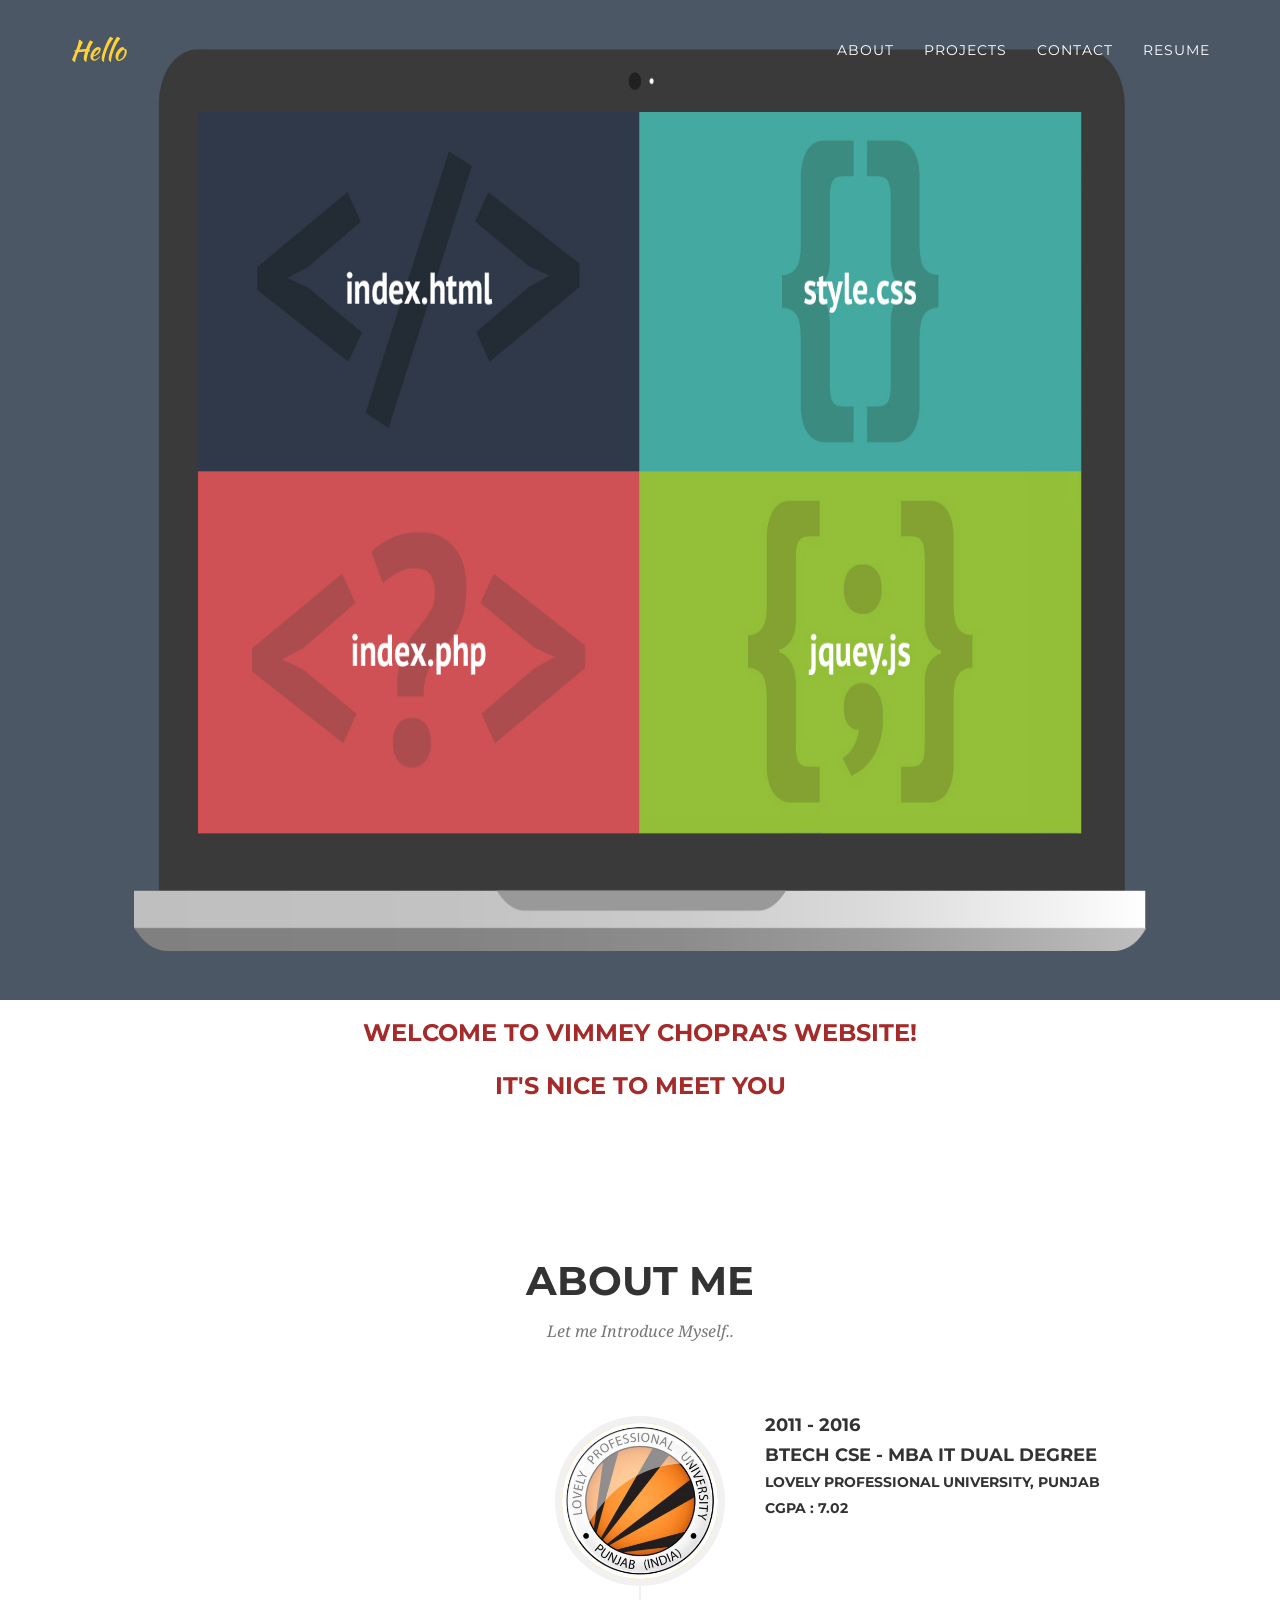
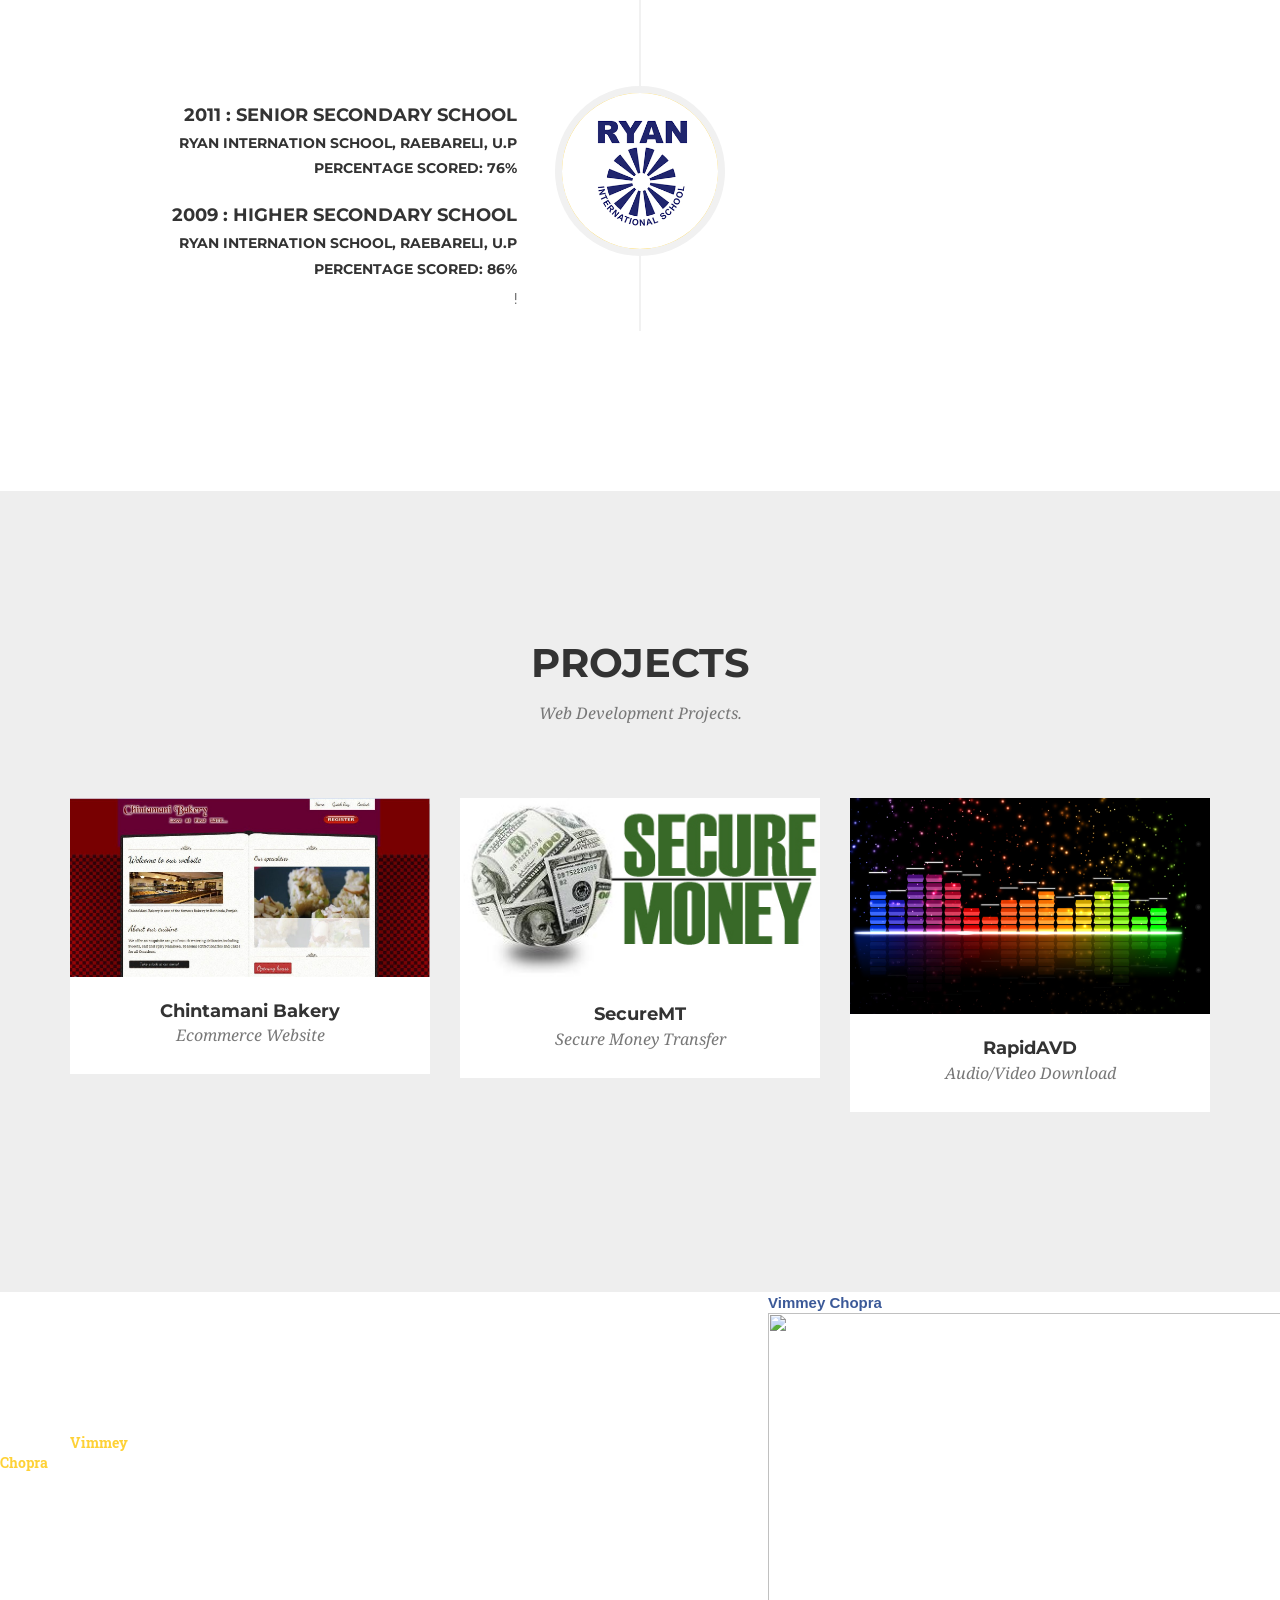
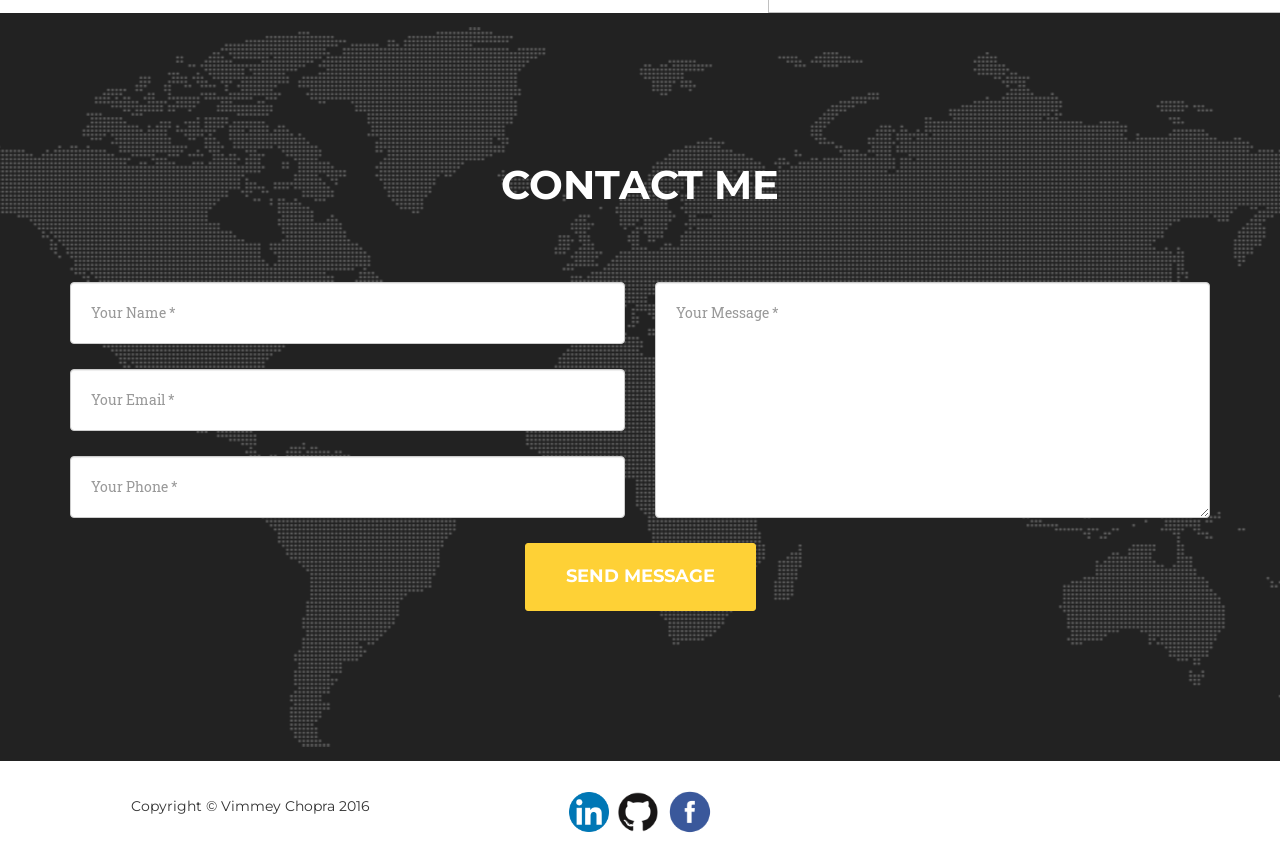
==== index.html @ 4edf04c8 "Minor changes" ====
<!DOCTYPE html>
    <html lang="en">

    <head>

        <meta charset="utf-8">
        <meta http-equiv="X-UA-Compatible" content="IE=edge">
        <meta name="viewport" content="width=device-width, initial-scale=1">
        <meta name="description" content="">
        <meta name="author" content="">

        <title>Vimmey Chopra</title>

        <link href="vendor/main/css/main.min.css" rel="stylesheet">

        <!-- Custom Fonts -->
        <link href="vendor/font-awesome/css/font-awesome.min.css" rel="stylesheet" type="text/css">
        <link href="https://fonts.googleapis.com/css?family=Montserrat:400,700" rel="stylesheet" type="text/css">
        <link href='https://fonts.googleapis.com/css?family=Kaushan+Script' rel='stylesheet' type='text/css'>
        <link href='https://fonts.googleapis.com/css?family=Droid+Serif:400,700,400italic,700italic' rel='stylesheet' type='text/css'>
        <link href='https://fonts.googleapis.com/css?family=Roboto+Slab:400,100,300,700' rel='stylesheet' type='text/css'>

        <!-- Theme CSS -->
        <link href="css/agency.min.css" rel="stylesheet">


<TITLE>VIMMEY CHOPRA</TITLE>
<META NAME="author" CONTENT="VIMMEY CHOPRA">
    <META NAME="subject" CONTENT="WEBSITE">
        <META NAME="Description" CONTENT="This is personal website of Engineer Vimmey Chopra">
            <META NAME="Keywords" CONTENT="VIMMEY CHOPRA,VMY CHOPRA,VMY,CHOPRA,VIMMEY,VCHOPRA,VMY C,VC">
                <META NAME="Copyright" CONTENT="VIMMEY CHOPRA">
                    <META NAME="Designer" CONTENT="VIMMEY CHOPRA">
                        <META NAME="Publisher" CONTENT="VIMMEY CHOPRA">
                            <META NAME="distribution" CONTENT="Global">
                                <META NAME="Robots" CONTENT="NOINDEX,NOFOLLOW">
                                    <META NAME="zipcode" CONTENT="56008">
                                        <META NAME="city" CONTENT="BANAGALORE">
                                            <META NAME="country" CONTENT="INDIA">


                                                <meta property="og:title" content="Vimmey Chopra" />
                                                <meta property="og:type" content="website" />
                                                <meta property="og:image" content="header-bg.jpg" />
                                                <meta property="og:url" content="https://vimmey.com/" />
                                                <meta property="og:description" content="Designed by vimmey" />


                                                <script type="text/javascript" src="https://platform.linkedin.com/badges/js/profile.js" async defer></script>


                                                <link rel="shortcut icon" href="/favicon.ico" type="image/x-icon">
                                                <link rel="icon" href="img/favi2.ico" type="image/x-icon">
                                            </head>

                                            <body id="page-top" class="index">

                                                <!-- Navigation -->
                                                <nav id="mainNav" class="navbar navbar-default navbar-custom navbar-fixed-top">
                                                    <div class="container">
                                                        
                                                        <div class="navbar-header page-scroll">
                                                            <button type="button" class="navbar-toggle" data-toggle="collapse" data-target="#bs-example-navbar-collapse-1">
                                                                <span class="sr-only">Toggle navigation</span> Menu <i class="fa fa-bars"></i>
                                                            </button>
                                                            <a class="navbar-brand page-scroll" href="#page-top">Hello</a>
                                                        </div>

                                                        
                                                        <div class="collapse navbar-collapse" id="bs-example-navbar-collapse-1">
                                                            <ul class="nav navbar-nav navbar-right">
                                                                <li class="hidden">
                                                                    <a href="#page-top"></a>
                                                                </li>


                                                                <li>
                                                                    <a class="page-scroll" href="#about">About</a>
                                                                </li>
                                                                <li>
                                                                    <a class="page-scroll" href="#portfolio">Projects</a>
                                                                </li>
                                                                <li>
                                                                    <a class="page-scroll" href="#contact">Contact</a>
                                                                </li>
                                                                <li>
                                                                    <a class="page-scroll" href="http://cv.vimmey.com/" target="_blank">Resume</a>
                                                                </li>
                                                            </ul>
                                                        </div>
                                                        <!-- /.navbar-collapse -->
                                                    </div>
                                                    <!-- /.container-fluid -->
                                                </nav>

                                                <img src="img/home1.jpg" height="1000px" width="100%">
                                                <center> <h3 style="color:brown" >Welcome To Vimmey Chopra's Website! <br> <br> It's Nice To Meet You</h3></center>

                                                <!-- About Section -->
                                                <section id="about">
                                                <div class="container">
                                                    <div class="row">
                                                        <div class="col-lg-12 text-center">              
                                                            <h2 class="section-heading">About Me</h2>
                                                            <h3 class="section-subheading text-muted">Let me Introduce Myself..</h3>
                                                        </div>
                                                    </div>
                                                    <div class="row">
                                                        <ul class="timeline">
                                                            <li class="timeline-inverted">


                                                                <div class="timeline-image">
                                                                    <img class="img-circle img-responsive" src="img/about/lpu.jpg" alt="">

                                                                </div>
                                                                <div class="timeline-panel">
                                                                    <div class="timeline-heading">
                                                                        <h4>2011 - 2016 </h4>
                                                                        <h4>Btech CSE - MBA IT Dual Degree</h4>

                                                                        <h5 class="subheading">Lovely Professional University, Punjab </h4>
                                                                            <h5 class="subheading">CGPA : 7.02 </h4>
                                                                            </div>
                                                                            <div class="timeline-body">
                                                                                <p class="text-muted"></p>
                                                                            </div>
                                                                        </div>
                                                                    </li>
                                                                    <li>
                                                                        <div class="col-lg-12">
                                                                            <div class="timeline-image">
                                                                                <img class="img-circle img-responsive" src="img/about/ryan.png" alt="">


                                                                            </div>
                                                                            <div class="timeline-panel">
                                                                                <div class="timeline-heading">
                                                                                    
                                                                                            <div class="timeline-heading"><br>
                                                                                                <h4>2011 : Senior Secondary School</h4>
                                                                                                <h5 class="subheading">Ryan Internation School, Raebareli, U.P</h4>
                                                                                                    <h5 class="subheading">Percentage Scored: 76%</h4>
                                                                                                    </div><br>
                                                                                                    <h4>2009 : Higher Secondary School </h4>
                                                                                    <h5 class="subheading">Ryan Internation School, Raebareli, U.P</h4>
                                                                                        <h5 class="subheading">Percentage Scored: 86%</h4>
                                                                                                    <p class="text-muted"></p>
                                                                                                </div>

                                                                                                <div class="timeline-body">
                                                                                                    <p class="text-muted">!</p>
                                                                                                </div>
                                                                                            </div>
                                                                                        </li>


                                                                                    </ul>
                                                                                </div>
                                                                            </div>
                                                                        </div>
                                                                    </section>


                                                                    <section id="portfolio" class="bg-light-gray">
                                                                        <div class="container">
                                                                            <div class="row">
                                                                                <div class="col-lg-12 text-center">
                                                                                    <h2 class="section-heading">Projects</h2>
                                                                                    <h3 class="section-subheading text-muted">Web Development Projects.</h3>
                                                                                </div>
                                                                            </div>
                                                                            <div class="row">

                                                                                <div class="col-md-4 col-sm-6 portfolio-item">
                                                                                    <a href="#portfolioModal2" class="portfolio-link" data-toggle="modal">
                                                                                        <div class="portfolio-hover">
                                                                                            <div class="portfolio-hover-content">
                                                                                                <i class="fa fa-plus fa-3x"></i>
                                                                                            </div>
                                                                                        </div>
                                                                                        <img src="img/projects/ch1.jpeg" width ="500" height = "300" class="img-responsive" alt="">
                                                                                    </a>
                                                                                    <div class="portfolio-caption">
                                                                                        <h4>Chintamani Bakery</h4>
                                                                                        <p class="text-muted">Ecommerce Website </p>
                                                                                    </div>
                                                                                </div>


                                                                                <div class="col-md-4 col-sm-6 portfolio-item">
                                                                                    <a href="#portfolioModal5" class="portfolio-link" data-toggle="modal">
                                                                                        <div class="portfolio-hover">
                                                                                            <div class="portfolio-hover-content">
                                                                                                <i class="fa fa-plus fa-3x"></i>
                                                                                            </div>
                                                                                        </div>
                                                                                        <img src="img/projects/secure4.jpg"  width ="500" height = "50" class="img-responsive" alt="">
                                                                                    </a>
                                                                                    <div class="portfolio-caption">
                                                                                        <h4>SecureMT</h4>
                                                                                        <p class="text-muted">Secure Money Transfer</p>
                                                                                    </div>
                                                                                </div>
                                                                                <div class="col-md-4 col-sm-6 portfolio-item">
                                                                                    <a href="#portfolioModal6" class="portfolio-link" data-toggle="modal">
                                                                                        <div class="portfolio-hover">
                                                                                            <div class="portfolio-hover-content">
                                                                                                <i class="fa fa-plus fa-3x"></i>
                                                                                            </div>
                                                                                        </div>
                                                                                        <img src="img/projects/music8.png"  width ="500" height = "50" class="img-responsive" alt="">
                                                                                    </a>
                                                                                    <div class="portfolio-caption">
                                                                                        <h4>RapidAVD</h4>
                                                                                        <p class="text-muted">Audio/Video Download</p>
                                                                                    </div>
                                                                                </div>
                                                                            </div>
                                                                        </div>
                                                                    </section>


                                                                    <table>

                                                                        <tr>
                                                                            <th style="text-indent: 5em;"><div class="LI-profile-badge"  data-version="v1" data-size="medium" data-locale="en_US" data-type="vertical" data-theme="light" data-vanity="vimmeychopra" ><a class="LI-simple-link" href='https://in.linkedin.com/in/vimmeychopra?trk=profile-badge'  >Vimmey Chopra</a></div></th>

                                                                            <th style="text-indent: 5em; "><iframe src="http://githubbadge.appspot.com/vimmey" style="border: 0;height: 142px;width: 500px;overflow: hidden;" frameBorder="0"></iframe></th>

                                                                            <th style="text-indent: 5em;"><a href="https://www.facebook.com/vimmey.chopra" title="Vimmey Chopra" style="font-family: &quot;lucida grande&quot;,tahoma,verdana,arial,sans-serif; font-size: 15px; font-variant: normal; font-style: normal; font-weight: bold; color: #3B5998; text-decoration: none;width: 400px;height: 500px;" target="_TOP">Vimmey Chopra</a><br /><a href="https://www.facebook.com/vimmey.chopra" title="Vimmey Chopra" target="_TOP"><img class="img" src="https://badge.facebook.com/badge/1167532179.3373.784617706.png" style="border: 0px;width: 700px;height: 300px;" alt="" /></a><br /><a href="https://www.facebook.com/badges/" title="Make your own badge!" style="font-family: &quot;lucida grande&quot;,tahoma,verdana,arial,sans-serif; font-size: 15px; font-variant: normal; font-style: normal; font-weight: normal; color: #3B5998; text-decoration: none;" target="_TOP"></a></th>
                                                                        </tr>
                                                                    </table>



                                                                    <!-- Contact Section -->
                                                                    <section id="contact">
                                                                        <div class="container">
                                                                            <div class="row">
                                                                                <div class="col-lg-12 text-center">
                                                                                    <h2 class="section-heading">Contact Me</h2>
                                                                                    <h3 class="section-subheading text-muted"></h3>
                                                                                </div>
                                                                            </div>
                                                                            <div class="row">
                                                                                <div class="col-lg-12">
                                                                                    <form name="sentMessage" id="contactForm" novalidate>
                                                                                        <div class="row">
                                                                                            <div class="col-md-6">
                                                                                                <div class="form-group">
                                                                                                    <input type="text" class="form-control" placeholder="Your Name *" id="name" required data-validation-required-message="Please enter your name.">
                                                                                                    <p class="help-block text-danger"></p>
                                                                                                </div>
                                                                                                <div class="form-group">
                                                                                                    <input type="email" class="form-control" placeholder="Your Email *" id="email" required data-validation-required-message="Please enter your email address.">
                                                                                                    <p class="help-block text-danger"></p>
                                                                                                </div>
                                                                                                <div class="form-group">
                                                                                                    <input type="tel" class="form-control" placeholder="Your Phone *" id="phone" required data-validation-required-message="Please enter your phone number.">
                                                                                                    <p class="help-block text-danger"></p>
                                                                                                </div>
                                                                                            </div>
                                                                                            <div class="col-md-6">
                                                                                                <div class="form-group">
                                                                                                    <textarea class="form-control" placeholder="Your Message *" id="message" required data-validation-required-message="Please enter a message."></textarea>
                                                                                                    <p class="help-block text-danger"></p>
                                                                                                </div>
                                                                                            </div>
                                                                                            <div class="clearfix"></div>
                                                                                            <div class="col-lg-12 text-center">
                                                                                                <div id="success"></div>
                                                                                                <button type="submit" class="btn btn-xl">Send Message</button>
                                                                                            </div>
                                                                                        </div>
                                                                                    </form>
                                                                                </div>
                                                                            </div>
                                                                        </div>
                                                                    </section>

                                                                    <footer>
                                                                        <div class="container">
                                                                            <div class="row">
                                                                                <div class="col-md-4">
                                                                                    <span class="copyright">Copyright &copy; Vimmey Chopra 2016</span>
                                                                                </div>
                                                                                <div class="col-md-4">


                                                                                   <a href="https://in.linkedin.com/in/vimmeychopra" target="_blank"><img src="img/projects/link.png" height="40px"></a>
                                                                                   <a href="https://github.com/Vimmey" target="_blank"><img src="img/projects/github.png" height="52px"></a>
                                                                                   <a href="https://www.facebook.com/vimmey.chopra/" target="_blank"><img src="img/projects/facebook.png" height="45px"></a>

                                                                               </div>

                                                                           </div>
                                                                       </div>
                                                                   </footer>

                                                                   
                                                                   <div class="portfolio-modal modal fade" id="portfolioModal2" tabindex="-1" role="dialog" aria-hidden="true">
                                                                    <div class="modal-dialog">
                                                                        <div class="modal-content">
                                                                            <div class="close-modal" data-dismiss="modal">
                                                                                <div class="lr">
                                                                                    <div class="rl">
                                                                                    </div>
                                                                                </div>
                                                                            </div>
                                                                            <div class="container">
                                                                                <div class="row">
                                                                                    <div class="col-lg-8 col-lg-offset-2">
                                                                                        <div class="modal-body">
                                                                                            <h2>Chintamani Bakery</h2>
                                                                                            <p class="item-intro text-muted"></p>
                                                                                            <a href="http://www.vimmey.com/chintamani/" target="_blank"><img class="img-responsive img-centered" src="img/projects/ch2.jpg" alt="Chintamani Bakery">

                                                                                                <p><a href="http://www.vimmey.com/chintamani/" target="_blank">Chintamani Bakery</a> is a ecommerce website for Chintamani bakery situated in <b>Bathinda, Punjab.</b><br>
                                                                                                    Here, customer can browse, have the details of bakery item and order it from the menu list depending on different categories or occasions </p>

                                                                                                    <button type="button" class="btn btn-primary" data-dismiss="modal"><i class="fa fa-times"></i> Close Project</button>
                                                                                                </div>
                                                                                            </div>
                                                                                        </div>
                                                                                    </div>
                                                                                </div>
                                                                            </div>
                                                                        </div>


                                                                        <div class="portfolio-modal modal fade" id="portfolioModal5" tabindex="-1" role="dialog" aria-hidden="true">
                                                                            <div class="modal-dialog">
                                                                                <div class="modal-content">
                                                                                    <div class="close-modal" data-dismiss="modal">
                                                                                        <div class="lr">
                                                                                            <div class="rl">
                                                                                            </div>
                                                                                        </div>
                                                                                    </div>
                                                                                    <div class="container">
                                                                                        <div class="row">
                                                                                            <div class="col-lg-8 col-lg-offset-2">
                                                                                                <div class="modal-body">
                                                                                                    <!-- Project Details Go Here -->
                                                                                                    <h2>SecureMT</h2>
                                                                                                    <p class="item-intro text-muted">For Secure Money Transfer.</p>
                                                                                                    <a href="http://www.vimmey.com/securemt" target="_blank"><img class="img-responsive img-centered" src="img/projects/secure3.png" alt="SecureMT">

                                                                                                        <p><a href="http://www.vimmey.com/securemt" target="_blank">SecureMT</a> is a website for secure money transfer between registered users.<br></p>

                                                                                                        <button type="button" class="btn btn-primary" data-dismiss="modal"><i class="fa fa-times"></i> Close Project</button>
                                                                                                    </div>
                                                                                                </div>
                                                                                            </div>
                                                                                        </div>
                                                                                    </div>
                                                                                </div>
                                                                            </div>

                                                                            <div class="portfolio-modal modal fade" id="portfolioModal6" tabindex="-1" role="dialog" aria-hidden="true">
                                                                                <div class="modal-dialog">
                                                                                    <div class="modal-content">
                                                                                        <div class="close-modal" data-dismiss="modal">
                                                                                            <div class="lr">
                                                                                                <div class="rl">
                                                                                                </div>
                                                                                            </div>
                                                                                        </div>
                                                                                        <div class="container">
                                                                                            <div class="row">
                                                                                                <div class="col-lg-8 col-lg-offset-2">
                                                                                                    <div class="modal-body">

                                                                                                        <!-- Project Details Go Here -->
                                                                                                        <h2>RapidAVD</h2>
                                                                                                        <p class="item-intro text-muted">For downloading Audio/Video Files.</p>
                                                                                                        <a href="http://www.vimmey.com/rapidavd" target="_blank"><img class="img-responsive img-centered" src="img/projects/music.jpg" alt="RapidAVD">

                                                                                                            <p><a href="http://www.vimmey.com/rapidavd" target="_blank">RapidAVD</a> is a website where a registered user can download audio and video files.<br></p>

                                                                                                            <button type="button" class="btn btn-primary" data-dismiss="modal"><i class="fa fa-times"></i> Close Project</button>
                                                                                                        </div>
                                                                                                    </div>
                                                                                                </div>
                                                                                            </div>
                                                                                        </div>
                                                                                    </div>
                                                                                </div>

                                                                                <!-- jQuery -->
                                                                                <script src="vendor/jquery/jquery.min.js"></script>

                                                                                <script src="vendor/main/js/main.min.js"></script>

                                                                                <!-- Plugin JavaScript -->
                                                                                <script src="https://cdnjs.cloudflare.com/ajax/libs/jquery-easing/1.3/jquery.easing.min.js"></script>

                                                                                <!-- Contact Form JavaScript -->
                                                                                <script src="js/jqmainValidation.js"></script>
                                                                                <script src="js/contact_me.js"></script>

                                                                                <!-- Theme JavaScript -->
                                                                                <script src="js/agency.min.js"></script>

                                                                            </body>

                                                                            </html>
---- css/agency.min.css ----
/*!
 * Start Bootstrap - Agency v3.3.7+1 (http://startbootstrap.com/template-overviews/agency)
 * Copyright 2013-2016 Start Bootstrap
 * Licensed under MIT (https://github.com/BlackrockDigital/startbootstrap/blob/gh-pages/LICENSE)
 */

.btn-primary.active,
.btn-primary:active,
.btn-xl.active,
.btn-xl:active,
.open .dropdown-toggle.btn-primary,
.open .dropdown-toggle.btn-xl {
    background-image: none
}

body {
    overflow-x: hidden;
    font-family: "Roboto Slab", "Helvetica Neue", Helvetica, Arial, sans-serif;
    webkit-tap-highlight-color: #fed136
}

.btn-primary,
.btn-xl,
h1,
h2,
h3,
h4,
h5,
h6 {
    font-family: Montserrat, "Helvetica Neue", Helvetica, Arial, sans-serif;
    text-transform: uppercase;
    font-weight: 700
}

.text-muted {
    color: #777
}

.text-primary,
a {
    color: #fed136
}

p {
    font-size: 14px;
    line-height: 1.75
}

p.large {
    font-size: 16px
}

a,
a.active,
a:active,
a:focus,
a:hover {
    outline: 0
}

a.active,
a:active,
a:focus,
a:hover {
    color: #fec503
}

.img-centered {
    margin: 0 auto
}

.bg-light-gray {
    background-color: #eee
}

.bg-darkest-gray {
    background-color: #222
}

.btn-primary {
    color: #fff;
    background-color: #fed136;
    border-color: #fed136
}

.btn-primary.active,
.btn-primary:active,
.btn-primary:focus,
.btn-primary:hover,
.open .dropdown-toggle.btn-primary {
    color: #fff;
    background-color: #fec503;
    border-color: #f6bf01
}

.btn-primary.disabled,
.btn-primary.disabled.active,
.btn-primary.disabled:active,
.btn-primary.disabled:focus,
.btn-primary.disabled:hover,
.btn-primary[disabled],
.btn-primary[disabled].active,
.btn-primary[disabled]:active,
.btn-primary[disabled]:focus,
.btn-primary[disabled]:hover,
fieldset[disabled] .btn-primary,
fieldset[disabled] .btn-primary.active,
fieldset[disabled] .btn-primary:active,
fieldset[disabled] .btn-primary:focus,
fieldset[disabled] .btn-primary:hover {
    background-color: #fed136;
    border-color: #fed136
}

.btn-primary .badge {
    color: #fed136;
    background-color: #fff
}

.btn-xl {
    color: #fff;
    background-color: #fed136;
    border-color: #fed136;
    border-radius: 3px;
    font-size: 18px;
    padding: 20px 40px
}

.btn-xl.active,
.btn-xl:active,
.btn-xl:focus,
.btn-xl:hover,
.open .dropdown-toggle.btn-xl {
    color: #fff;
    background-color: #fec503;
    border-color: #f6bf01
}

.btn-xl.disabled,
.btn-xl.disabled.active,
.btn-xl.disabled:active,
.btn-xl.disabled:focus,
.btn-xl.disabled:hover,
.btn-xl[disabled],
.btn-xl[disabled].active,
.btn-xl[disabled]:active,
.btn-xl[disabled]:focus,
.btn-xl[disabled]:hover,
fieldset[disabled] .btn-xl,
fieldset[disabled] .btn-xl.active,
fieldset[disabled] .btn-xl:active,
fieldset[disabled] .btn-xl:focus,
fieldset[disabled] .btn-xl:hover {
    background-color: #fed136;
    border-color: #fed136
}

.btn-xl .badge {
    color: #fed136;
    background-color: #fff
}

.navbar-custom {
    background-color: #222;
    border-color: transparent
}

.navbar-custom .navbar-brand {
    color: #fed136;
    font-family: "Kaushan Script", "Helvetica Neue", Helvetica, Arial, cursive
}

.navbar-custom .navbar-brand.active,
.navbar-custom .navbar-brand:active,
.navbar-custom .navbar-brand:focus,
.navbar-custom .navbar-brand:hover {
    color: #fec503
}

.navbar-custom .nav li a,
.navbar-custom .navbar-toggle {
    font-family: Montserrat, "Helvetica Neue", Helvetica, Arial, sans-serif;
    color: #fff;
    text-transform: uppercase
}

.navbar-custom .navbar-collapse {
    border-color: rgba(255, 255, 255, .02)
}

.navbar-custom .navbar-toggle {
    background-color: #fed136;
    border-color: #fed136;
    font-size: 12px
}

.navbar-custom .navbar-toggle:focus,
.navbar-custom .navbar-toggle:hover {
    background-color: #fed136
}

.navbar-custom .nav li a {
    font-weight: 400;
    letter-spacing: 1px
}

.navbar-custom .nav li a:focus,
.navbar-custom .nav li a:hover {
    color: #fed136;
    outline: 0
}

.navbar-custom .navbar-nav>.active>a {
    border-radius: 0;
    color: #fff;
    background-color: #fed136
}

.navbar-custom .navbar-nav>.active>a:focus,
.navbar-custom .navbar-nav>.active>a:hover {
    color: #fff;
    background-color: #fec503
}

@media (min-width:768px) {
    .navbar-custom {
        background-color: transparent;
        padding: 25px 0;
        -webkit-transition: padding .3s;
        -moz-transition: padding .3s;
        transition: padding .3s;
        border: none
    }
    .navbar-custom .navbar-brand {
        font-size: 2em;
        -webkit-transition: all .3s;
        -moz-transition: all .3s;
        transition: all .3s
    }
    .navbar-custom .navbar-nav>.active>a {
        border-radius: 3px
    }
    .navbar-custom.affix {
        background-color: #222;
        padding: 10px 0
    }
    .navbar-custom.affix .navbar-brand {
        font-size: 1.5em
    }
}

header {
    background-image: url(../img/home1.jpg);
    background-repeat: no-repeat;
    background-attachment: scroll;
    background-position: center center;
    -webkit-background-size: cover;
    -moz-background-size: cover;
    background-size: cover;
    -o-background-size: cover;
    text-align: center;
    color: #fff
}

header .intro-text {
    padding-top: 100px;
    padding-bottom: 50px
}

header .intro-text .intro-lead-in {
    font-family: "Droid Serif", "Helvetica Neue", Helvetica, Arial, sans-serif;
    font-style: italic;
    font-size: 22px;
    line-height: 22px;
    margin-bottom: 25px
}

header .intro-text .intro-heading {
    font-family: Montserrat, "Helvetica Neue", Helvetica, Arial, sans-serif;
    text-transform: uppercase;
    font-weight: 700;
    font-size: 50px;
    line-height: 50px;
    margin-bottom: 25px
}

@media (min-width:768px) {
    header .intro-text {
        padding-top: 300px;
        padding-bottom: 200px
    }
    header .intro-text .intro-lead-in {
        font-family: "Droid Serif", "Helvetica Neue", Helvetica, Arial, sans-serif;
        font-style: italic;
        font-size: 40px;
        line-height: 40px;
        margin-bottom: 25px
    }
    header .intro-text .intro-heading {
        font-family: Montserrat, "Helvetica Neue", Helvetica, Arial, sans-serif;
        text-transform: uppercase;
        font-weight: 700;
        font-size: 75px;
        line-height: 75px;
        margin-bottom: 50px
    }
}

#portfolio .portfolio-item .portfolio-caption p,
section h3.section-subheading {
    font-family: "Droid Serif", "Helvetica Neue", Helvetica, Arial, sans-serif;
    font-style: italic
}

section {
    padding: 100px 0
}

section h2.section-heading {
    font-size: 40px;
    margin-top: 0;
    margin-bottom: 15px
}

section h3.section-subheading {
    font-size: 16px;
    text-transform: none;
    font-weight: 400;
    margin-bottom: 75px
}

@media (min-width:768px) {
    section {
        padding: 150px 0
    }
}

.service-heading {
    margin: 15px 0;
    text-transform: none
}

#portfolio .portfolio-item {
    margin: 0 0 15px;
    right: 0
}

#portfolio .portfolio-item .portfolio-link {
    display: block;
    position: relative;
    max-width: 400px;
    margin: 0 auto
}

#portfolio .portfolio-item .portfolio-link .portfolio-hover {
    background: rgba(254, 209, 54, .9);
    position: absolute;
    width: 100%;
    height: 100%;
    opacity: 0;
    transition: all ease .5s;
    -webkit-transition: all ease .5s;
    -moz-transition: all ease .5s
}

#portfolio .portfolio-item .portfolio-link .portfolio-hover:hover {
    opacity: 1
}

#portfolio .portfolio-item .portfolio-link .portfolio-hover .portfolio-hover-content {
    position: absolute;
    width: 100%;
    height: 20px;
    font-size: 20px;
    text-align: center;
    top: 50%;
    margin-top: -12px;
    color: #fff
}

#portfolio .portfolio-item .portfolio-link .portfolio-hover .portfolio-hover-content i {
    margin-top: -12px
}

#portfolio .portfolio-item .portfolio-link .portfolio-hover .portfolio-hover-content h3,
#portfolio .portfolio-item .portfolio-link .portfolio-hover .portfolio-hover-content h4 {
    margin: 0
}

#portfolio .portfolio-item .portfolio-caption {
    max-width: 400px;
    margin: 0 auto;
    background-color: #fff;
    text-align: center;
    padding: 25px
}

#portfolio .portfolio-item .portfolio-caption h4 {
    text-transform: none;
    margin: 0
}

#portfolio .portfolio-item .portfolio-caption p {
    font-size: 16px;
    margin: 0
}

footer span.copyright,
footer ul.quicklinks {
    font-family: Montserrat, "Helvetica Neue", Helvetica, Arial, sans-serif
}

#portfolio * {
    z-index: 2
}

@media (min-width:767px) {
    #portfolio .portfolio-item {
        margin: 0 0 30px
    }
}

.timeline {
    list-style: none;
    padding: 0;
    position: relative
}

.timeline:before {
    top: 0;
    bottom: 0;
    position: absolute;
    content: "";
    width: 2px;
    background-color: #f1f1f1;
    left: 40px;
    margin-left: -1.5px
}

.timeline>li {
    margin-bottom: 50px;
    position: relative;
    min-height: 50px
}

.timeline>li:after,
.timeline>li:before {
    content: " ";
    display: table
}

.timeline>li:after {
    clear: both
}

.timeline>li .timeline-panel {
    width: 100%;
    float: right;
    padding: 0 20px 0 100px;
    position: relative;
    text-align: left
}

.timeline>li .timeline-panel:before {
    border-left-width: 0;
    border-right-width: 15px;
    left: -15px;
    right: auto
}

.timeline>li .timeline-panel:after {
    border-left-width: 0;
    border-right-width: 14px;
    left: -14px;
    right: auto
}

.timeline>li .timeline-image {
    left: 0;
    margin-left: 0;
    width: 80px;
    height: 80px;
    position: absolute;
    z-index: 100;
    background-color: #fed136;
    color: #fff;
    border-radius: 100%;
    border: 7px solid #f1f1f1;
    text-align: center
}

.timeline>li .timeline-image h4 {
    font-size: 10px;
    margin-top: 12px;
    line-height: 14px
}

.timeline>li.timeline-inverted>.timeline-panel {
    float: right;
    text-align: left;
    padding: 0 20px 0 100px
}

.timeline>li.timeline-inverted>.timeline-panel:before {
    border-left-width: 0;
    border-right-width: 15px;
    left: -15px;
    right: auto
}

.timeline>li.timeline-inverted>.timeline-panel:after {
    border-left-width: 0;
    border-right-width: 14px;
    left: -14px;
    right: auto
}

.timeline>li:last-child {
    margin-bottom: 0
}

.timeline .timeline-heading h4 {
    margin-top: 0;
    color: inherit
}

.timeline .timeline-heading h4.subheading {
    text-transform: none
}

.timeline .timeline-body>p,
.timeline .timeline-body>ul {
    margin-bottom: 0
}

@media (min-width:768px) {
    .timeline:before {
        left: 50%
    }
    .timeline>li {
        margin-bottom: 100px;
        min-height: 100px
    }
    .timeline>li .timeline-panel {
        width: 41%;
        float: left;
        padding: 0 20px 20px 30px;
        text-align: right
    }
    .timeline>li .timeline-image {
        width: 100px;
        height: 100px;
        left: 50%;
        margin-left: -50px
    }
    .timeline>li .timeline-image h4 {
        font-size: 13px;
        margin-top: 16px;
        line-height: 18px
    }
    .timeline>li.timeline-inverted>.timeline-panel {
        float: right;
        text-align: left;
        padding: 0 30px 20px 20px
    }
}

@media (min-width:992px) {
    .timeline>li .timeline-panel,
    .timeline>li.timeline-inverted>.timeline-panel {
        padding: 0 20px 20px
    }
    .timeline>li {
        min-height: 150px
    }
    .timeline>li .timeline-image {
        width: 150px;
        height: 150px;
        margin-left: -75px
    }
    .timeline>li .timeline-image h4 {
        font-size: 18px;
        margin-top: 30px;
        line-height: 26px
    }
}

@media (min-width:1200px) {
    .timeline>li {
        min-height: 170px
    }
    .timeline>li .timeline-panel {
        padding: 0 20px 20px 100px
    }
    .timeline>li .timeline-image {
        width: 170px;
        height: 170px;
        margin-left: -85px
    }
    .timeline>li .timeline-image h4 {
        margin-top: 40px
    }
    .timeline>li.timeline-inverted>.timeline-panel {
        padding: 0 100px 20px 20px
    }
}

.team-member {
    text-align: center;
    margin-bottom: 50px
}

.team-member img {
    margin: 0 auto;
    border: 7px solid #fff
}

.team-member h4 {
    margin-top: 25px;
    margin-bottom: 0;
    text-transform: none
}

.team-member p {
    margin-top: 0
}

aside.clients img {
    margin: 50px auto
}

section#contact {
    background-color: #222;
    background-image: url(../img/map-image.png);
    background-position: center;
    background-repeat: no-repeat
}

section#contact .section-heading {
    color: #fff
}

section#contact .form-group {
    margin-bottom: 25px
}

section#contact .form-group input,
section#contact .form-group textarea {
    padding: 20px
}

section#contact .form-group input.form-control {
    height: auto
}

section#contact .form-group textarea.form-control {
    height: 236px
}

section#contact .form-control:focus {
    border-color: #fed136;
    box-shadow: none
}

section#contact::-webkit-input-placeholder {
    font-family: Montserrat, "Helvetica Neue", Helvetica, Arial, sans-serif;
    text-transform: uppercase;
    font-weight: 700;
    color: #eee
}

section#contact:-moz-placeholder {
    font-family: Montserrat, "Helvetica Neue", Helvetica, Arial, sans-serif;
    text-transform: uppercase;
    font-weight: 700;
    color: #eee
}

section#contact::-moz-placeholder {
    font-family: Montserrat, "Helvetica Neue", Helvetica, Arial, sans-serif;
    text-transform: uppercase;
    font-weight: 700;
    color: #eee
}

section#contact:-ms-input-placeholder {
    font-family: Montserrat, "Helvetica Neue", Helvetica, Arial, sans-serif;
    text-transform: uppercase;
    font-weight: 700;
    color: #eee
}

section#contact .text-danger {
    color: #e74c3c
}

footer {
    padding: 25px 0;
    text-align: center
}

footer span.copyright {
    line-height: 40px;
    text-transform: uppercase;
    text-transform: none
}

footer ul.quicklinks {
    margin-bottom: 0;
    line-height: 40px;
    text-transform: uppercase;
    text-transform: none
}

ul.social-buttons {
    margin-bottom: 0
}

ul.social-buttons li a {
    display: block;
    background-color: #222;
    height: 40px;
    width: 40px;
    border-radius: 100%;
    font-size: 20px;
    line-height: 40px;
    color: #fff;
    outline: 0;
    -webkit-transition: all .3s;
    -moz-transition: all .3s;
    transition: all .3s
}

ul.social-buttons li a:active,
ul.social-buttons li a:focus,
ul.social-buttons li a:hover {
    background-color: #fed136
}

.btn.active,
.btn:active,
.btn:active:focus,
.btn:focus {
    outline: 0
}

.portfolio-modal .modal-dialog {
    margin: 0;
    height: 100%;
    width: auto
}

.portfolio-modal .modal-content {
    border-radius: 0;
    background-clip: border-box;
    -webkit-box-shadow: none;
    box-shadow: none;
    border: none;
    min-height: 100%;
    padding: 100px 0;
    text-align: center
}

.portfolio-modal .modal-content h2 {
    margin-bottom: 15px;
    font-size: 3em
}

.portfolio-modal .modal-content p {
    margin-bottom: 30px
}

.portfolio-modal .modal-content p.item-intro {
    margin: 20px 0 30px;
    font-family: "Droid Serif", "Helvetica Neue", Helvetica, Arial, sans-serif;
    font-style: italic;
    font-size: 16px
}

.portfolio-modal .modal-content ul.list-inline {
    margin-bottom: 30px;
    margin-top: 0
}

.portfolio-modal .modal-content img {
    margin-bottom: 30px
}

.portfolio-modal .close-modal {
    position: absolute;
    width: 75px;
    height: 75px;
    background-color: transparent;
    top: 25px;
    right: 25px;
    cursor: pointer
}

.portfolio-modal .close-modal:hover {
    opacity: .3
}

.portfolio-modal .close-modal .lr {
    height: 75px;
    width: 1px;
    margin-left: 35px;
    background-color: #222;
    transform: rotate(45deg);
    -ms-transform: rotate(45deg);
    -webkit-transform: rotate(45deg);
    z-index: 1051
}

.portfolio-modal .close-modal .lr .rl {
    height: 75px;
    width: 1px;
    background-color: #222;
    transform: rotate(90deg);
    -ms-transform: rotate(90deg);
    -webkit-transform: rotate(90deg);
    z-index: 1052
}

.portfolio-modal .modal-backdrop {
    opacity: 0;
    display: none
}

::-moz-selection {
    text-shadow: none;
    background: #fed136
}

::selection {
    text-shadow: none;
    background: #fed136
}

img::selection {
    background: 0 0
}

img::-moz-selection {
    background: 0 0
}
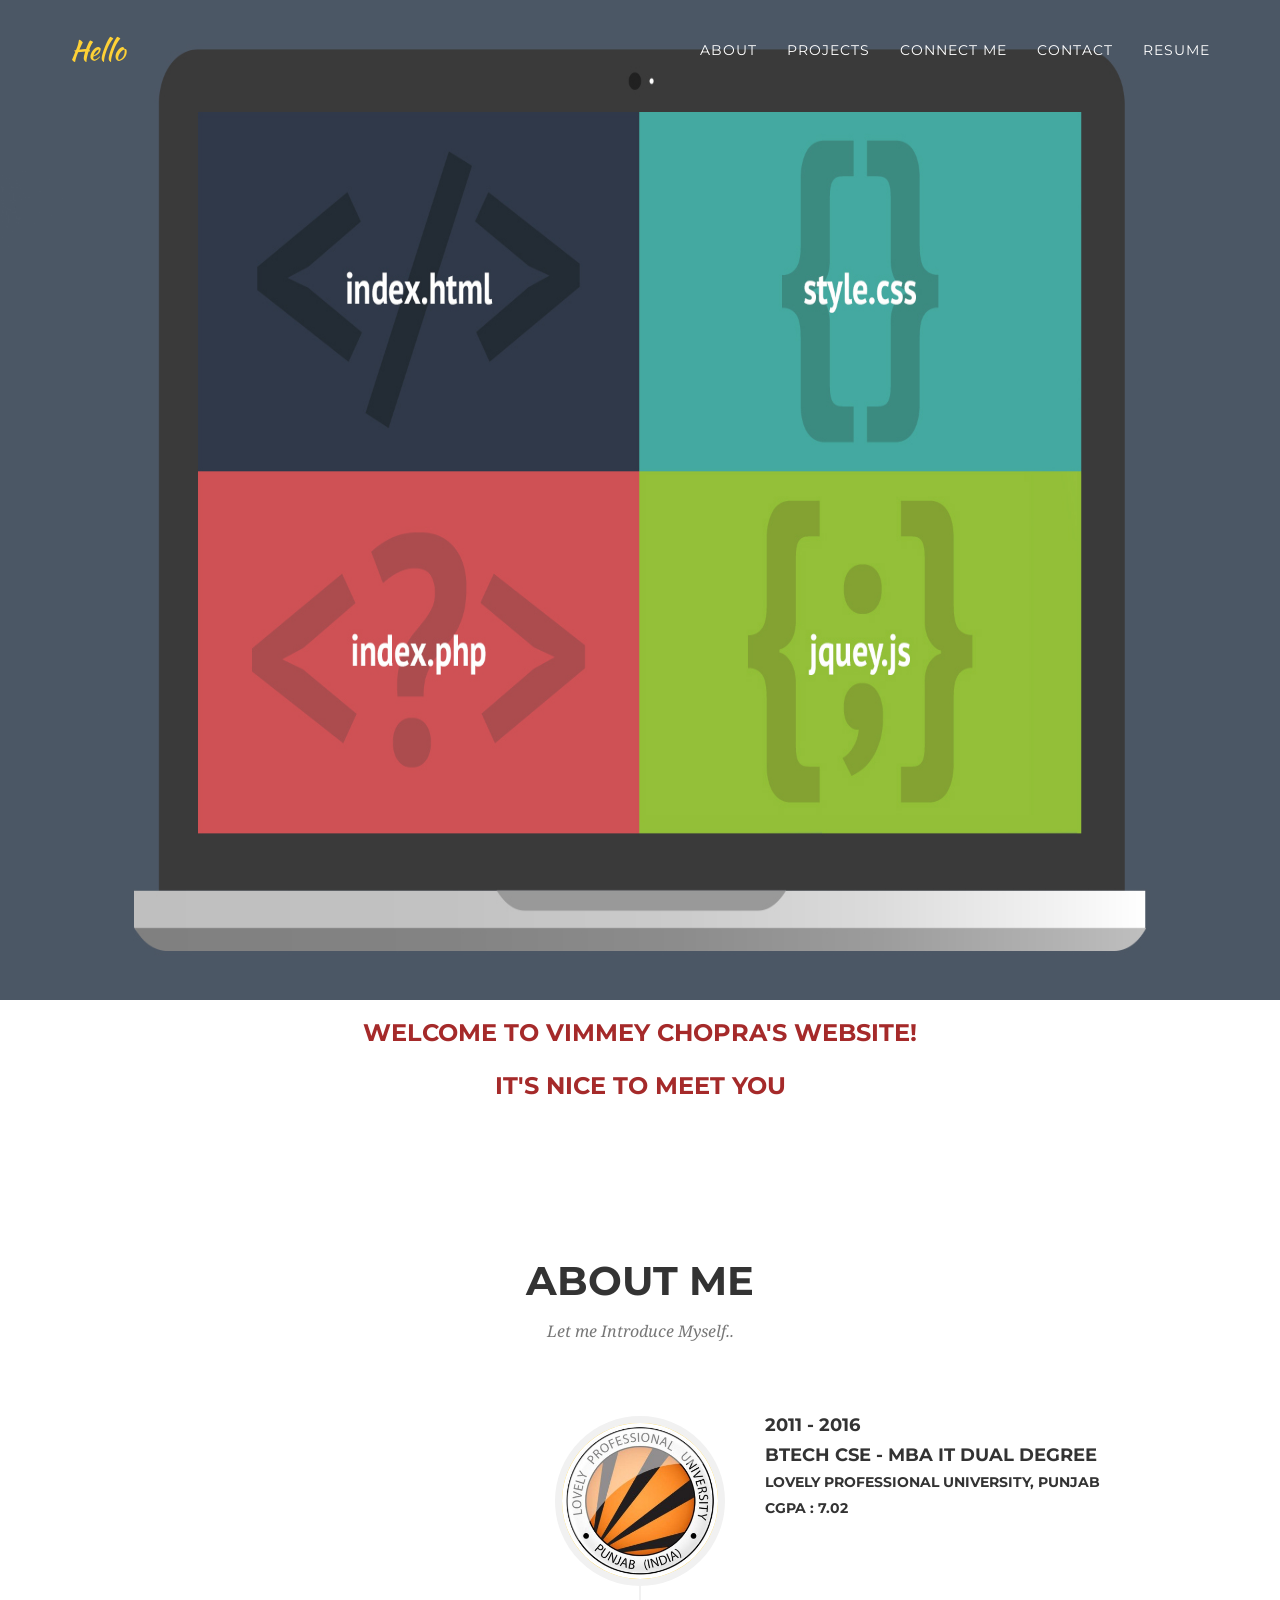
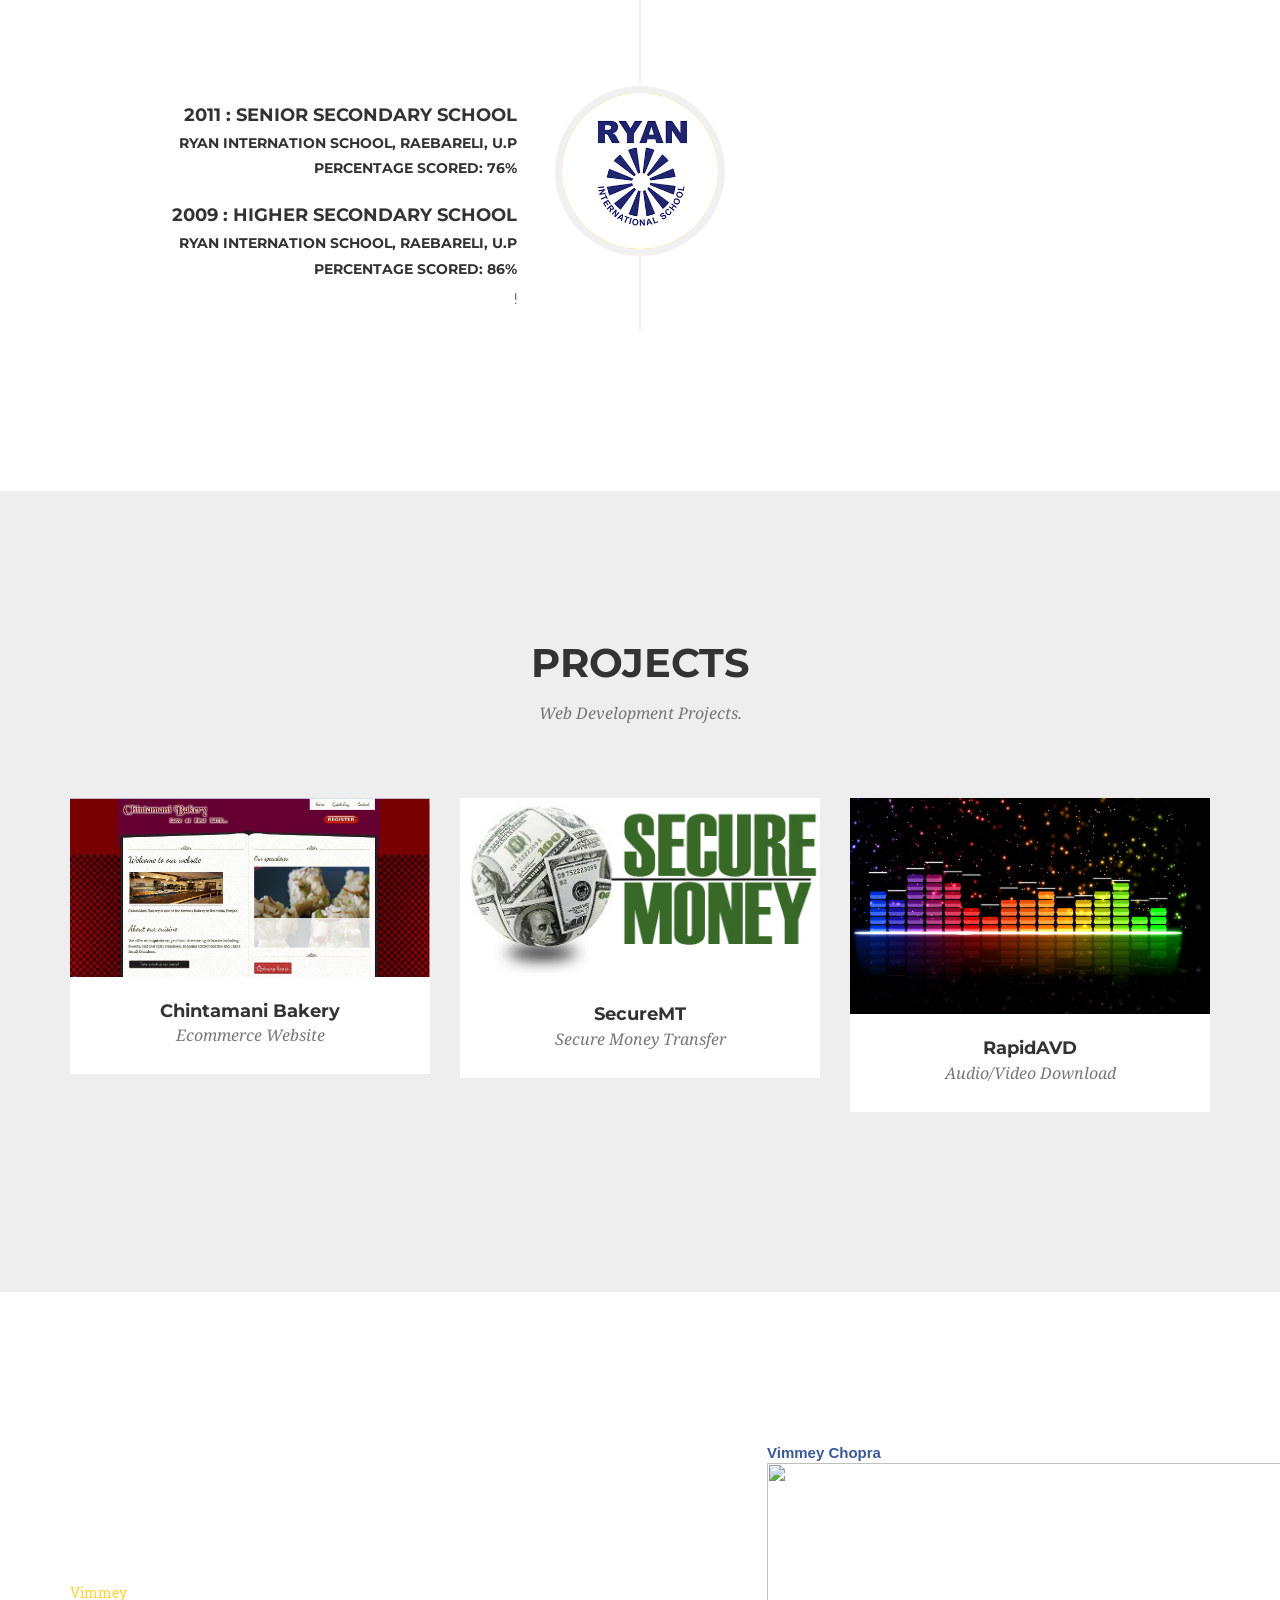
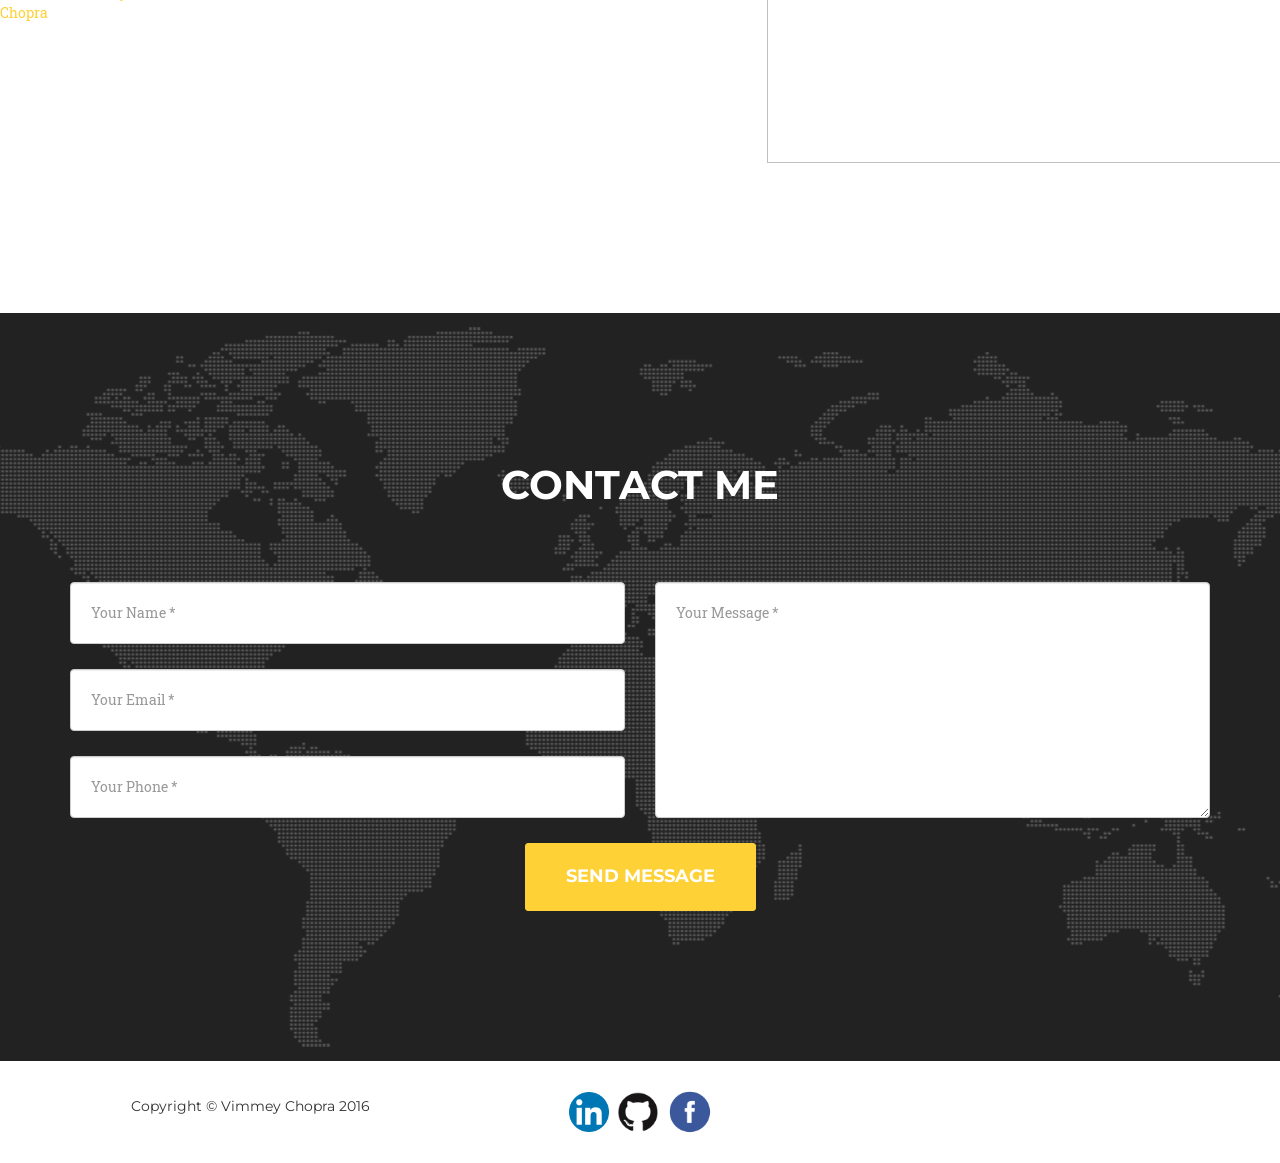
==== commit 6f06fbd6: "Minor changes" ====
--- a/index.html
+++ b/index.html
@@ -24,282 +24,310 @@
         <link href="css/agency.min.css" rel="stylesheet">
 
 
-<TITLE>VIMMEY CHOPRA</TITLE>
-<META NAME="author" CONTENT="VIMMEY CHOPRA">
-    <META NAME="subject" CONTENT="WEBSITE">
-        <META NAME="Description" CONTENT="This is personal website of Engineer Vimmey Chopra">
-            <META NAME="Keywords" CONTENT="VIMMEY CHOPRA,VMY CHOPRA,VMY,CHOPRA,VIMMEY,VCHOPRA,VMY C,VC">
-                <META NAME="Copyright" CONTENT="VIMMEY CHOPRA">
-                    <META NAME="Designer" CONTENT="VIMMEY CHOPRA">
-                        <META NAME="Publisher" CONTENT="VIMMEY CHOPRA">
-                            <META NAME="distribution" CONTENT="Global">
-                                <META NAME="Robots" CONTENT="NOINDEX,NOFOLLOW">
-                                    <META NAME="zipcode" CONTENT="56008">
-                                        <META NAME="city" CONTENT="BANAGALORE">
-                                            <META NAME="country" CONTENT="INDIA">
-
-
-                                                <meta property="og:title" content="Vimmey Chopra" />
-                                                <meta property="og:type" content="website" />
-                                                <meta property="og:image" content="header-bg.jpg" />
-                                                <meta property="og:url" content="https://vimmey.com/" />
-                                                <meta property="og:description" content="Designed by vimmey" />
-
-
-                                                <script type="text/javascript" src="https://platform.linkedin.com/badges/js/profile.js" async defer></script>
-
-
-                                                <link rel="shortcut icon" href="/favicon.ico" type="image/x-icon">
-                                                <link rel="icon" href="img/favi2.ico" type="image/x-icon">
-                                            </head>
-
-                                            <body id="page-top" class="index">
-
-                                                <!-- Navigation -->
-                                                <nav id="mainNav" class="navbar navbar-default navbar-custom navbar-fixed-top">
-                                                    <div class="container">
-                                                        
-                                                        <div class="navbar-header page-scroll">
-                                                            <button type="button" class="navbar-toggle" data-toggle="collapse" data-target="#bs-example-navbar-collapse-1">
-                                                                <span class="sr-only">Toggle navigation</span> Menu <i class="fa fa-bars"></i>
-                                                            </button>
-                                                            <a class="navbar-brand page-scroll" href="#page-top">Hello</a>
+        <TITLE>VIMMEY CHOPRA</TITLE>
+        <META NAME="author" CONTENT="VIMMEY CHOPRA">
+            <META NAME="subject" CONTENT="WEBSITE">
+                <META NAME="Description" CONTENT="This is personal website of Engineer Vimmey Chopra">
+                    <META NAME="Keywords" CONTENT="VIMMEY CHOPRA,VMY CHOPRA,VMY,CHOPRA,VIMMEY,VCHOPRA,VMY C,VC">
+                        <META NAME="zipcode" CONTENT="56008">
+                            <META NAME="city" CONTENT="BANAGALORE">
+                                <META NAME="country" CONTENT="INDIA">
+
+
+                                    <meta property="og:title" content="Vimmey Chopra" />
+                                    <meta property="og:type" content="website" />
+                                    <meta property="og:image" content="header-bg.jpg" />
+                                    <meta property="og:url" content="https://vimmey.com/" />
+                                    <meta property="og:description" content="Designed by vimmey" />
+
+
+                                    <script type="text/javascript" src="https://platform.linkedin.com/badges/js/profile.js" async defer></script>
+
+
+                                    <link rel="shortcut icon" href="/favicon.ico" type="image/x-icon">
+                                    <link rel="icon" href="img/favi4.ico" type="image/x-icon">
+                                </head>
+
+                                <body id="page-top" class="index">
+
+                                    <!-- Navigation -->
+                                    <nav id="mainNav" class="navbar navbar-default navbar-custom navbar-fixed-top">
+                                        <div class="container">
+                                            
+                                            <div class="navbar-header page-scroll">
+                                                <button type="button" class="navbar-toggle" data-toggle="collapse" data-target="#bs-example-navbar-collapse-1">
+                                                    <span class="sr-only">Toggle navigation</span> Menu <i class="fa fa-bars"></i>
+                                                </button>
+                                                <a class="navbar-brand page-scroll" href="#page-top">Hello</a>
+                                            </div>
+
+                                            
+                                            <div class="collapse navbar-collapse" id="bs-example-navbar-collapse-1">
+                                                <ul class="nav navbar-nav navbar-right">
+                                                    <li class="hidden">
+                                                        <a href="#page-top"></a>
+                                                    </li>
+
+
+                                                    <li>
+                                                        <a class="page-scroll" href="#about">About</a>
+                                                    </li>
+                                                    <li>
+                                                        <a class="page-scroll" href="#portfolio">Projects</a>
+                                                    </li>
+                                                    <li>
+                                                        <a class="page-scroll" href="#connect">Connect Me</a>
+                                                    </li>
+                                                    <li>
+                                                        <a class="page-scroll" href="#contact">Contact</a>
+                                                    </li>
+                                                    <li>
+                                                        <a class="page-scroll" href="http://cv.vimmey.com/" target="_blank">Resume</a>
+                                                    </li>
+                                                </ul>
+                                            </div>
+                                            <!-- /.navbar-collapse -->
+                                        </div>
+                                        <!-- /.container-fluid -->
+                                    </nav>
+
+                                    <img src="img/home1.jpg" height="1000px" width="100%">
+                                    <center> <h3 style="color:brown" >Welcome To Vimmey Chopra's Website! <br> <br> It's Nice To Meet You</h3></center>
+
+                                    <!-- About Section -->
+                                    <section id="about">
+                                        <div class="container">
+                                            <div class="row">
+                                                <div class="col-lg-12 text-center">              
+                                                    <h2 class="section-heading">About Me</h2>
+                                                    <h3 class="section-subheading text-muted">Let me Introduce Myself..</h3>
+                                                </div>
+                                            </div>
+                                            <div class="row">
+                                                <ul class="timeline">
+                                                    <li class="timeline-inverted">
+
+
+                                                        <div class="timeline-image">
+                                                            <img class="img-circle img-responsive" src="img/about/lpu.jpg" alt="">
+
                                                         </div>
-
-                                                        
-                                                        <div class="collapse navbar-collapse" id="bs-example-navbar-collapse-1">
-                                                            <ul class="nav navbar-nav navbar-right">
-                                                                <li class="hidden">
-                                                                    <a href="#page-top"></a>
-                                                                </li>
-
-
-                                                                <li>
-                                                                    <a class="page-scroll" href="#about">About</a>
-                                                                </li>
-                                                                <li>
-                                                                    <a class="page-scroll" href="#portfolio">Projects</a>
-                                                                </li>
-                                                                <li>
-                                                                    <a class="page-scroll" href="#contact">Contact</a>
-                                                                </li>
-                                                                <li>
-                                                                    <a class="page-scroll" href="http://cv.vimmey.com/" target="_blank">Resume</a>
-                                                                </li>
-                                                            </ul>
-                                                        </div>
-                                                        <!-- /.navbar-collapse -->
-                                                    </div>
-                                                    <!-- /.container-fluid -->
-                                                </nav>
-
-                                                <img src="img/home1.jpg" height="1000px" width="100%">
-                                                <center> <h3 style="color:brown" >Welcome To Vimmey Chopra's Website! <br> <br> It's Nice To Meet You</h3></center>
-
-                                                <!-- About Section -->
-                                                <section id="about">
-                                                <div class="container">
-                                                    <div class="row">
-                                                        <div class="col-lg-12 text-center">              
-                                                            <h2 class="section-heading">About Me</h2>
-                                                            <h3 class="section-subheading text-muted">Let me Introduce Myself..</h3>
-                                                        </div>
-                                                    </div>
-                                                    <div class="row">
-                                                        <ul class="timeline">
-                                                            <li class="timeline-inverted">
-
-
-                                                                <div class="timeline-image">
-                                                                    <img class="img-circle img-responsive" src="img/about/lpu.jpg" alt="">
-
+                                                        <div class="timeline-panel">
+                                                            <div class="timeline-heading">
+                                                                <h4>2011 - 2016 </h4>
+                                                                <h4>Btech CSE - MBA IT Dual Degree</h4>
+
+                                                                <h5 class="subheading">Lovely Professional University, Punjab </h4>
+                                                                    <h5 class="subheading">CGPA : 7.02 </h4>
+                                                                    </div>
+                                                                    <div class="timeline-body">
+                                                                        <p class="text-muted"></p>
+                                                                    </div>
                                                                 </div>
-                                                                <div class="timeline-panel">
-                                                                    <div class="timeline-heading">
-                                                                        <h4>2011 - 2016 </h4>
-                                                                        <h4>Btech CSE - MBA IT Dual Degree</h4>
-
-                                                                        <h5 class="subheading">Lovely Professional University, Punjab </h4>
-                                                                            <h5 class="subheading">CGPA : 7.02 </h4>
-                                                                            </div>
-                                                                            <div class="timeline-body">
-                                                                                <p class="text-muted"></p>
-                                                                            </div>
-                                                                        </div>
-                                                                    </li>
-                                                                    <li>
-                                                                        <div class="col-lg-12">
-                                                                            <div class="timeline-image">
-                                                                                <img class="img-circle img-responsive" src="img/about/ryan.png" alt="">
-
-
-                                                                            </div>
-                                                                            <div class="timeline-panel">
-                                                                                <div class="timeline-heading">
-                                                                                    
-                                                                                            <div class="timeline-heading"><br>
-                                                                                                <h4>2011 : Senior Secondary School</h4>
-                                                                                                <h5 class="subheading">Ryan Internation School, Raebareli, U.P</h4>
-                                                                                                    <h5 class="subheading">Percentage Scored: 76%</h4>
-                                                                                                    </div><br>
-                                                                                                    <h4>2009 : Higher Secondary School </h4>
+                                                            </li>
+                                                            <li>
+                                                                <div class="col-lg-12">
+                                                                    <div class="timeline-image">
+                                                                        <img class="img-circle img-responsive" src="img/about/ryan.png" alt="">
+
+
+                                                                    </div>
+                                                                    <div class="timeline-panel">
+                                                                        <div class="timeline-heading">
+                                                                            
+                                                                            <div class="timeline-heading"><br>
+                                                                                <h4>2011 : Senior Secondary School</h4>
+                                                                                <h5 class="subheading">Ryan Internation School, Raebareli, U.P</h4>
+                                                                                    <h5 class="subheading">Percentage Scored: 76%</h4>
+                                                                                    </div><br>
+                                                                                    <h4>2009 : Higher Secondary School </h4>
                                                                                     <h5 class="subheading">Ryan Internation School, Raebareli, U.P</h4>
                                                                                         <h5 class="subheading">Percentage Scored: 86%</h4>
-                                                                                                    <p class="text-muted"></p>
-                                                                                                </div>
-
-                                                                                                <div class="timeline-body">
-                                                                                                    <p class="text-muted">!</p>
-                                                                                                </div>
-                                                                                            </div>
-                                                                                        </li>
-
-
-                                                                                    </ul>
-                                                                                </div>
-                                                                            </div>
-                                                                        </div>
-                                                                    </section>
-
-
-                                                                    <section id="portfolio" class="bg-light-gray">
-                                                                        <div class="container">
-                                                                            <div class="row">
-                                                                                <div class="col-lg-12 text-center">
-                                                                                    <h2 class="section-heading">Projects</h2>
-                                                                                    <h3 class="section-subheading text-muted">Web Development Projects.</h3>
-                                                                                </div>
-                                                                            </div>
-                                                                            <div class="row">
-
-                                                                                <div class="col-md-4 col-sm-6 portfolio-item">
-                                                                                    <a href="#portfolioModal2" class="portfolio-link" data-toggle="modal">
-                                                                                        <div class="portfolio-hover">
-                                                                                            <div class="portfolio-hover-content">
-                                                                                                <i class="fa fa-plus fa-3x"></i>
-                                                                                            </div>
-                                                                                        </div>
-                                                                                        <img src="img/projects/ch1.jpeg" width ="500" height = "300" class="img-responsive" alt="">
-                                                                                    </a>
-                                                                                    <div class="portfolio-caption">
-                                                                                        <h4>Chintamani Bakery</h4>
-                                                                                        <p class="text-muted">Ecommerce Website </p>
-                                                                                    </div>
-                                                                                </div>
-
-
-                                                                                <div class="col-md-4 col-sm-6 portfolio-item">
-                                                                                    <a href="#portfolioModal5" class="portfolio-link" data-toggle="modal">
-                                                                                        <div class="portfolio-hover">
-                                                                                            <div class="portfolio-hover-content">
-                                                                                                <i class="fa fa-plus fa-3x"></i>
-                                                                                            </div>
-                                                                                        </div>
-                                                                                        <img src="img/projects/secure4.jpg"  width ="500" height = "50" class="img-responsive" alt="">
-                                                                                    </a>
-                                                                                    <div class="portfolio-caption">
-                                                                                        <h4>SecureMT</h4>
-                                                                                        <p class="text-muted">Secure Money Transfer</p>
-                                                                                    </div>
-                                                                                </div>
-                                                                                <div class="col-md-4 col-sm-6 portfolio-item">
-                                                                                    <a href="#portfolioModal6" class="portfolio-link" data-toggle="modal">
-                                                                                        <div class="portfolio-hover">
-                                                                                            <div class="portfolio-hover-content">
-                                                                                                <i class="fa fa-plus fa-3x"></i>
-                                                                                            </div>
-                                                                                        </div>
-                                                                                        <img src="img/projects/music8.png"  width ="500" height = "50" class="img-responsive" alt="">
-                                                                                    </a>
-                                                                                    <div class="portfolio-caption">
-                                                                                        <h4>RapidAVD</h4>
-                                                                                        <p class="text-muted">Audio/Video Download</p>
-                                                                                    </div>
-                                                                                </div>
-                                                                            </div>
-                                                                        </div>
-                                                                    </section>
-
-
-                                                                    <table>
-
-                                                                        <tr>
-                                                                            <th style="text-indent: 5em;"><div class="LI-profile-badge"  data-version="v1" data-size="medium" data-locale="en_US" data-type="vertical" data-theme="light" data-vanity="vimmeychopra" ><a class="LI-simple-link" href='https://in.linkedin.com/in/vimmeychopra?trk=profile-badge'  >Vimmey Chopra</a></div></th>
-
-                                                                            <th style="text-indent: 5em; "><iframe src="http://githubbadge.appspot.com/vimmey" style="border: 0;height: 142px;width: 500px;overflow: hidden;" frameBorder="0"></iframe></th>
-
-                                                                            <th style="text-indent: 5em;"><a href="https://www.facebook.com/vimmey.chopra" title="Vimmey Chopra" style="font-family: &quot;lucida grande&quot;,tahoma,verdana,arial,sans-serif; font-size: 15px; font-variant: normal; font-style: normal; font-weight: bold; color: #3B5998; text-decoration: none;width: 400px;height: 500px;" target="_TOP">Vimmey Chopra</a><br /><a href="https://www.facebook.com/vimmey.chopra" title="Vimmey Chopra" target="_TOP"><img class="img" src="https://badge.facebook.com/badge/1167532179.3373.784617706.png" style="border: 0px;width: 700px;height: 300px;" alt="" /></a><br /><a href="https://www.facebook.com/badges/" title="Make your own badge!" style="font-family: &quot;lucida grande&quot;,tahoma,verdana,arial,sans-serif; font-size: 15px; font-variant: normal; font-style: normal; font-weight: normal; color: #3B5998; text-decoration: none;" target="_TOP"></a></th>
-                                                                        </tr>
-                                                                    </table>
-
-
-
-                                                                    <!-- Contact Section -->
-                                                                    <section id="contact">
-                                                                        <div class="container">
-                                                                            <div class="row">
-                                                                                <div class="col-lg-12 text-center">
-                                                                                    <h2 class="section-heading">Contact Me</h2>
-                                                                                    <h3 class="section-subheading text-muted"></h3>
-                                                                                </div>
-                                                                            </div>
-                                                                            <div class="row">
-                                                                                <div class="col-lg-12">
-                                                                                    <form name="sentMessage" id="contactForm" novalidate>
-                                                                                        <div class="row">
-                                                                                            <div class="col-md-6">
-                                                                                                <div class="form-group">
-                                                                                                    <input type="text" class="form-control" placeholder="Your Name *" id="name" required data-validation-required-message="Please enter your name.">
-                                                                                                    <p class="help-block text-danger"></p>
-                                                                                                </div>
-                                                                                                <div class="form-group">
-                                                                                                    <input type="email" class="form-control" placeholder="Your Email *" id="email" required data-validation-required-message="Please enter your email address.">
-                                                                                                    <p class="help-block text-danger"></p>
-                                                                                                </div>
-                                                                                                <div class="form-group">
-                                                                                                    <input type="tel" class="form-control" placeholder="Your Phone *" id="phone" required data-validation-required-message="Please enter your phone number.">
-                                                                                                    <p class="help-block text-danger"></p>
-                                                                                                </div>
-                                                                                            </div>
-                                                                                            <div class="col-md-6">
-                                                                                                <div class="form-group">
-                                                                                                    <textarea class="form-control" placeholder="Your Message *" id="message" required data-validation-required-message="Please enter a message."></textarea>
-                                                                                                    <p class="help-block text-danger"></p>
-                                                                                                </div>
-                                                                                            </div>
-                                                                                            <div class="clearfix"></div>
-                                                                                            <div class="col-lg-12 text-center">
-                                                                                                <div id="success"></div>
-                                                                                                <button type="submit" class="btn btn-xl">Send Message</button>
-                                                                                            </div>
-                                                                                        </div>
-                                                                                    </form>
-                                                                                </div>
-                                                                            </div>
-                                                                        </div>
-                                                                    </section>
-
-                                                                    <footer>
-                                                                        <div class="container">
-                                                                            <div class="row">
-                                                                                <div class="col-md-4">
-                                                                                    <span class="copyright">Copyright &copy; Vimmey Chopra 2016</span>
-                                                                                </div>
-                                                                                <div class="col-md-4">
-
-
-                                                                                   <a href="https://in.linkedin.com/in/vimmeychopra" target="_blank"><img src="img/projects/link.png" height="40px"></a>
-                                                                                   <a href="https://github.com/Vimmey" target="_blank"><img src="img/projects/github.png" height="52px"></a>
-                                                                                   <a href="https://www.facebook.com/vimmey.chopra/" target="_blank"><img src="img/projects/facebook.png" height="45px"></a>
-
-                                                                               </div>
-
-                                                                           </div>
-                                                                       </div>
-                                                                   </footer>
-
-                                                                   
-                                                                   <div class="portfolio-modal modal fade" id="portfolioModal2" tabindex="-1" role="dialog" aria-hidden="true">
+                                                                                            <p class="text-muted"></p>
+                                                                                        </div>
+
+                                                                                        <div class="timeline-body">
+                                                                                            <p class="text-muted">!</p>
+                                                                                        </div>
+                                                                                    </div>
+                                                                                </li>
+
+
+                                                                            </ul>
+                                                                        </div>
+                                                                    </div>
+                                                                </div>
+                                                            </section>
+
+
+                                                            <section id="portfolio" class="bg-light-gray">
+                                                                <div class="container">
+                                                                    <div class="row">
+                                                                        <div class="col-lg-12 text-center">
+                                                                            <h2 class="section-heading">Projects</h2>
+                                                                            <h3 class="section-subheading text-muted">Web Development Projects.</h3>
+                                                                        </div>
+                                                                    </div>
+                                                                    <div class="row">
+
+                                                                        <div class="col-md-4 col-sm-6 portfolio-item">
+                                                                            <a href="#portfolioModal2" class="portfolio-link" data-toggle="modal">
+                                                                                <div class="portfolio-hover">
+                                                                                    <div class="portfolio-hover-content">
+                                                                                        <i class="fa fa-plus fa-3x"></i>
+                                                                                    </div>
+                                                                                </div>
+                                                                                <img src="img/projects/ch1.jpeg" width ="500" height = "300" class="img-responsive" alt="">
+                                                                            </a>
+                                                                            <div class="portfolio-caption">
+                                                                                <h4>Chintamani Bakery</h4>
+                                                                                <p class="text-muted">Ecommerce Website </p>
+                                                                            </div>
+                                                                        </div>
+
+
+                                                                        <div class="col-md-4 col-sm-6 portfolio-item">
+                                                                            <a href="#portfolioModal5" class="portfolio-link" data-toggle="modal">
+                                                                                <div class="portfolio-hover">
+                                                                                    <div class="portfolio-hover-content">
+                                                                                        <i class="fa fa-plus fa-3x"></i>
+                                                                                    </div>
+                                                                                </div>
+                                                                                <img src="img/projects/secure4.jpg"  width ="500" height = "50" class="img-responsive" alt="">
+                                                                            </a>
+                                                                            <div class="portfolio-caption">
+                                                                                <h4>SecureMT</h4>
+                                                                                <p class="text-muted">Secure Money Transfer</p>
+                                                                            </div>
+                                                                        </div>
+                                                                        <div class="col-md-4 col-sm-6 portfolio-item">
+                                                                            <a href="#portfolioModal6" class="portfolio-link" data-toggle="modal">
+                                                                                <div class="portfolio-hover">
+                                                                                    <div class="portfolio-hover-content">
+                                                                                        <i class="fa fa-plus fa-3x"></i>
+                                                                                    </div>
+                                                                                </div>
+                                                                                <img src="img/projects/music8.png"  width ="500" height = "50" class="img-responsive" alt="">
+                                                                            </a>
+                                                                            <div class="portfolio-caption">
+                                                                                <h4>RapidAVD</h4>
+                                                                                <p class="text-muted">Audio/Video Download</p>
+                                                                            </div>
+                                                                        </div>
+                                                                    </div>
+                                                                </div>
+                                                            </section>
+
+                                                            <section id=connect>
+                                                                <table>
+
+                                                                    <tr>
+                                                                        <td style="text-indent: 5em;"><div class="LI-profile-badge"  data-version="v1" data-size="medium" data-locale="en_US" data-type="vertical" data-theme="light" data-vanity="vimmeychopra" ><a class="LI-simple-link" href='https://in.linkedin.com/in/vimmeychopra?trk=profile-badge'  target="_blank" >Vimmey Chopra</a></div></td>
+
+                                                                        <td style="text-indent: 5em; "><iframe src="http://githubbadge.appspot.com/vimmey" style="border: 0;height: 142px;width: 500px;overflow: hidden;" frameBorder="0"></iframe></td>
+                                                                        
+                                                                        <td style="text-indent: 5em;"><a href="https://www.facebook.com/vimmey.chopra" title="Vimmey Chopra" style="font-family: &quot;lucida grande&quot;,tahoma,verdana,arial,sans-serif; font-size: 15px; font-variant: normal; font-style: normal; font-weight: bold; color: #3B5998; text-decoration: none;width: 400px;height: 500px;" target="_TOP">Vimmey Chopra</a><br /><a href="https://www.facebook.com/vimmey.chopra" title="Vimmey Chopra" target="_TOP"><img class="img" src="https://badge.facebook.com/badge/1167532179.3373.784617706.png" style="border: 0px;width: 700px;height: 300px;" alt="" /></a><br /><a href="https://www.facebook.com/badges/" title="Make your own badge!" style="font-family: &quot;lucida grande&quot;,tahoma,verdana,arial,sans-serif; font-size: 15px; font-variant: normal; font-style: normal; font-weight: normal; color: #3B5998; text-decoration: none;" target="_TOP"></a></td>
+                                                                    </tr>
+                                                                </table>
+                                                            </section>
+
+
+                                                            <!-- Contact Section -->
+                                                            <section id="contact">
+                                                                <div class="container">
+                                                                    <div class="row">
+                                                                        <div class="col-lg-12 text-center">
+                                                                            <h2 class="section-heading">Contact Me</h2>
+                                                                            <h3 class="section-subheading text-muted"></h3>
+                                                                        </div>
+                                                                    </div>
+                                                                    <div class="row">
+                                                                        <div class="col-lg-12">
+                                                                            <form name="sentMessage" id="contactForm" novalidate>
+                                                                                <div class="row">
+                                                                                    <div class="col-md-6">
+                                                                                        <div class="form-group">
+                                                                                            <input type="text" class="form-control" placeholder="Your Name *" id="name" required data-validation-required-message="Please enter your name.">
+                                                                                            <p class="help-block text-danger"></p>
+                                                                                        </div>
+                                                                                        <div class="form-group">
+                                                                                            <input type="email" class="form-control" placeholder="Your Email *" id="email" required data-validation-required-message="Please enter your email address.">
+                                                                                            <p class="help-block text-danger"></p>
+                                                                                        </div>
+                                                                                        <div class="form-group">
+                                                                                            <input type="tel" class="form-control" placeholder="Your Phone *" id="phone" required data-validation-required-message="Please enter your phone number.">
+                                                                                            <p class="help-block text-danger"></p>
+                                                                                        </div>
+                                                                                    </div>
+                                                                                    <div class="col-md-6">
+                                                                                        <div class="form-group">
+                                                                                            <textarea class="form-control" placeholder="Your Message *" id="message" required data-validation-required-message="Please enter a message."></textarea>
+                                                                                            <p class="help-block text-danger"></p>
+                                                                                        </div>
+                                                                                    </div>
+                                                                                    <div class="clearfix"></div>
+                                                                                    <div class="col-lg-12 text-center">
+                                                                                        <div id="success"></div>
+                                                                                        <button type="submit" class="btn btn-xl">Send Message</button>
+                                                                                    </div>
+                                                                                </div>
+                                                                            </form>
+                                                                        </div>
+                                                                    </div>
+                                                                </div>
+                                                            </section>
+
+                                                            <footer>
+                                                                <div class="container">
+                                                                    <div class="row">
+                                                                        <div class="col-md-4">
+                                                                            <span class="copyright">Copyright &copy; Vimmey Chopra 2016</span>
+                                                                        </div>
+                                                                        <div class="col-md-4">
+
+
+                                                                         <a href="https://in.linkedin.com/in/vimmeychopra" target="_blank"><img src="img/projects/link.png" height="40px"></a>
+                                                                         <a href="https://github.com/Vimmey" target="_blank"><img src="img/projects/github.png" height="52px"></a>
+                                                                         <a href="https://www.facebook.com/vimmey.chopra/" target="_blank"><img src="img/projects/facebook.png" height="45px"></a>
+
+                                                                     </div>
+
+                                                                 </div>
+                                                             </div>
+                                                         </footer>
+
+                                                         
+                                                         <div class="portfolio-modal modal fade" id="portfolioModal2" tabindex="-1" role="dialog" aria-hidden="true">
+                                                            <div class="modal-dialog">
+                                                                <div class="modal-content">
+                                                                    <div class="close-modal" data-dismiss="modal">
+                                                                        <div class="lr">
+                                                                            <div class="rl">
+                                                                            </div>
+                                                                        </div>
+                                                                    </div>
+                                                                    <div class="container">
+                                                                        <div class="row">
+                                                                            <div class="col-lg-8 col-lg-offset-2">
+                                                                                <div class="modal-body">
+                                                                                    <h2>Chintamani Bakery</h2>
+                                                                                    <p class="item-intro text-muted"></p>
+                                                                                    <a href="http://www.vimmey.com/chintamani/" target="_blank"><img class="img-responsive img-centered" src="img/projects/ch2.jpg" alt="Chintamani Bakery">
+
+                                                                                        <p><a href="http://www.vimmey.com/chintamani/" target="_blank">Chintamani Bakery</a> is a ecommerce website for Chintamani bakery situated in <b>Bathinda, Punjab.</b><br>
+                                                                                            Here, customer can browse, have the details of bakery item and order it from the menu list depending on different categories or occasions </p>
+
+                                                                                            <button type="button" class="btn btn-primary" data-dismiss="modal"><i class="fa fa-times"></i> Close Project</button>
+                                                                                        </div>
+                                                                                    </div>
+                                                                                </div>
+                                                                            </div>
+                                                                        </div>
+                                                                    </div>
+                                                                </div>
+
+
+                                                                <div class="portfolio-modal modal fade" id="portfolioModal5" tabindex="-1" role="dialog" aria-hidden="true">
                                                                     <div class="modal-dialog">
                                                                         <div class="modal-content">
                                                                             <div class="close-modal" data-dismiss="modal">
@@ -312,12 +340,42 @@
                                                                                 <div class="row">
                                                                                     <div class="col-lg-8 col-lg-offset-2">
                                                                                         <div class="modal-body">
-                                                                                            <h2>Chintamani Bakery</h2>
-                                                                                            <p class="item-intro text-muted"></p>
-                                                                                            <a href="http://www.vimmey.com/chintamani/" target="_blank"><img class="img-responsive img-centered" src="img/projects/ch2.jpg" alt="Chintamani Bakery">
-
-                                                                                                <p><a href="http://www.vimmey.com/chintamani/" target="_blank">Chintamani Bakery</a> is a ecommerce website for Chintamani bakery situated in <b>Bathinda, Punjab.</b><br>
-                                                                                                    Here, customer can browse, have the details of bakery item and order it from the menu list depending on different categories or occasions </p>
+                                                                                            <!-- Project Details Go Here -->
+                                                                                            <h2>SecureMT</h2>
+                                                                                            <p class="item-intro text-muted">For Secure Money Transfer.</p>
+                                                                                            <a href="http://www.vimmey.com/securemt" target="_blank"><img class="img-responsive img-centered" src="img/projects/secure9.jpg" alt="SecureMT">
+
+                                                                                                <p><a href="http://www.vimmey.com/securemt" target="_blank">SecureMT</a> is a website for secure money transfer between registered users.<br></p>
+
+                                                                                                <button type="button" class="btn btn-primary" data-dismiss="modal"><i class="fa fa-times"></i> Close Project</button>
+                                                                                            </div>
+                                                                                        </div>
+                                                                                    </div>
+                                                                                </div>
+                                                                            </div>
+                                                                        </div>
+                                                                    </div>
+
+                                                                    <div class="portfolio-modal modal fade" id="portfolioModal6" tabindex="-1" role="dialog" aria-hidden="true">
+                                                                        <div class="modal-dialog">
+                                                                            <div class="modal-content">
+                                                                                <div class="close-modal" data-dismiss="modal">
+                                                                                    <div class="lr">
+                                                                                        <div class="rl">
+                                                                                        </div>
+                                                                                    </div>
+                                                                                </div>
+                                                                                <div class="container">
+                                                                                    <div class="row">
+                                                                                        <div class="col-lg-8 col-lg-offset-2">
+                                                                                            <div class="modal-body">
+
+                                                                                                <!-- Project Details Go Here -->
+                                                                                                <h2>RapidAVD</h2>
+                                                                                                <p class="item-intro text-muted">For downloading Audio/Video Files.</p>
+                                                                                                <a href="http://www.vimmey.com/rapidavd" target="_blank"><img class="img-responsive img-centered" src="img/projects/music.jpg" alt="RapidAVD">
+
+                                                                                                    <p><a href="http://www.vimmey.com/rapidavd" target="_blank">RapidAVD</a> is a website where a registered user can download audio and video files.<br></p>
 
                                                                                                     <button type="button" class="btn btn-primary" data-dismiss="modal"><i class="fa fa-times"></i> Close Project</button>
                                                                                                 </div>
@@ -328,81 +386,21 @@
                                                                             </div>
                                                                         </div>
 
-
-                                                                        <div class="portfolio-modal modal fade" id="portfolioModal5" tabindex="-1" role="dialog" aria-hidden="true">
-                                                                            <div class="modal-dialog">
-                                                                                <div class="modal-content">
-                                                                                    <div class="close-modal" data-dismiss="modal">
-                                                                                        <div class="lr">
-                                                                                            <div class="rl">
-                                                                                            </div>
-                                                                                        </div>
-                                                                                    </div>
-                                                                                    <div class="container">
-                                                                                        <div class="row">
-                                                                                            <div class="col-lg-8 col-lg-offset-2">
-                                                                                                <div class="modal-body">
-                                                                                                    <!-- Project Details Go Here -->
-                                                                                                    <h2>SecureMT</h2>
-                                                                                                    <p class="item-intro text-muted">For Secure Money Transfer.</p>
-                                                                                                    <a href="http://www.vimmey.com/securemt" target="_blank"><img class="img-responsive img-centered" src="img/projects/secure3.png" alt="SecureMT">
-
-                                                                                                        <p><a href="http://www.vimmey.com/securemt" target="_blank">SecureMT</a> is a website for secure money transfer between registered users.<br></p>
-
-                                                                                                        <button type="button" class="btn btn-primary" data-dismiss="modal"><i class="fa fa-times"></i> Close Project</button>
-                                                                                                    </div>
-                                                                                                </div>
-                                                                                            </div>
-                                                                                        </div>
-                                                                                    </div>
-                                                                                </div>
-                                                                            </div>
-
-                                                                            <div class="portfolio-modal modal fade" id="portfolioModal6" tabindex="-1" role="dialog" aria-hidden="true">
-                                                                                <div class="modal-dialog">
-                                                                                    <div class="modal-content">
-                                                                                        <div class="close-modal" data-dismiss="modal">
-                                                                                            <div class="lr">
-                                                                                                <div class="rl">
-                                                                                                </div>
-                                                                                            </div>
-                                                                                        </div>
-                                                                                        <div class="container">
-                                                                                            <div class="row">
-                                                                                                <div class="col-lg-8 col-lg-offset-2">
-                                                                                                    <div class="modal-body">
-
-                                                                                                        <!-- Project Details Go Here -->
-                                                                                                        <h2>RapidAVD</h2>
-                                                                                                        <p class="item-intro text-muted">For downloading Audio/Video Files.</p>
-                                                                                                        <a href="http://www.vimmey.com/rapidavd" target="_blank"><img class="img-responsive img-centered" src="img/projects/music.jpg" alt="RapidAVD">
-
-                                                                                                            <p><a href="http://www.vimmey.com/rapidavd" target="_blank">RapidAVD</a> is a website where a registered user can download audio and video files.<br></p>
-
-                                                                                                            <button type="button" class="btn btn-primary" data-dismiss="modal"><i class="fa fa-times"></i> Close Project</button>
-                                                                                                        </div>
-                                                                                                    </div>
-                                                                                                </div>
-                                                                                            </div>
-                                                                                        </div>
-                                                                                    </div>
-                                                                                </div>
-
-                                                                                <!-- jQuery -->
-                                                                                <script src="vendor/jquery/jquery.min.js"></script>
-
-                                                                                <script src="vendor/main/js/main.min.js"></script>
-
-                                                                                <!-- Plugin JavaScript -->
-                                                                                <script src="https://cdnjs.cloudflare.com/ajax/libs/jquery-easing/1.3/jquery.easing.min.js"></script>
-
-                                                                                <!-- Contact Form JavaScript -->
-                                                                                <script src="js/jqmainValidation.js"></script>
-                                                                                <script src="js/contact_me.js"></script>
-
-                                                                                <!-- Theme JavaScript -->
-                                                                                <script src="js/agency.min.js"></script>
-
-                                                                            </body>
-
-                                                                            </html>
+                                                                        <!-- jQuery -->
+                                                                        <script src="vendor/jquery/jquery.min.js"></script>
+
+                                                                        <script src="vendor/main/js/main.min.js"></script>
+
+                                                                        <!-- Plugin JavaScript -->
+                                                                        <script src="https://cdnjs.cloudflare.com/ajax/libs/jquery-easing/1.3/jquery.easing.min.js"></script>
+
+                                                                        <!-- Contact Form JavaScript -->
+                                                                        <script src="js/jqmainValidation.js"></script>
+                                                                        <script src="js/contact_me.js"></script>
+
+                                                                        <!-- Theme JavaScript -->
+                                                                        <script src="js/agency.min.js"></script>
+
+                                                                    </body>
+
+                                                                    </html>
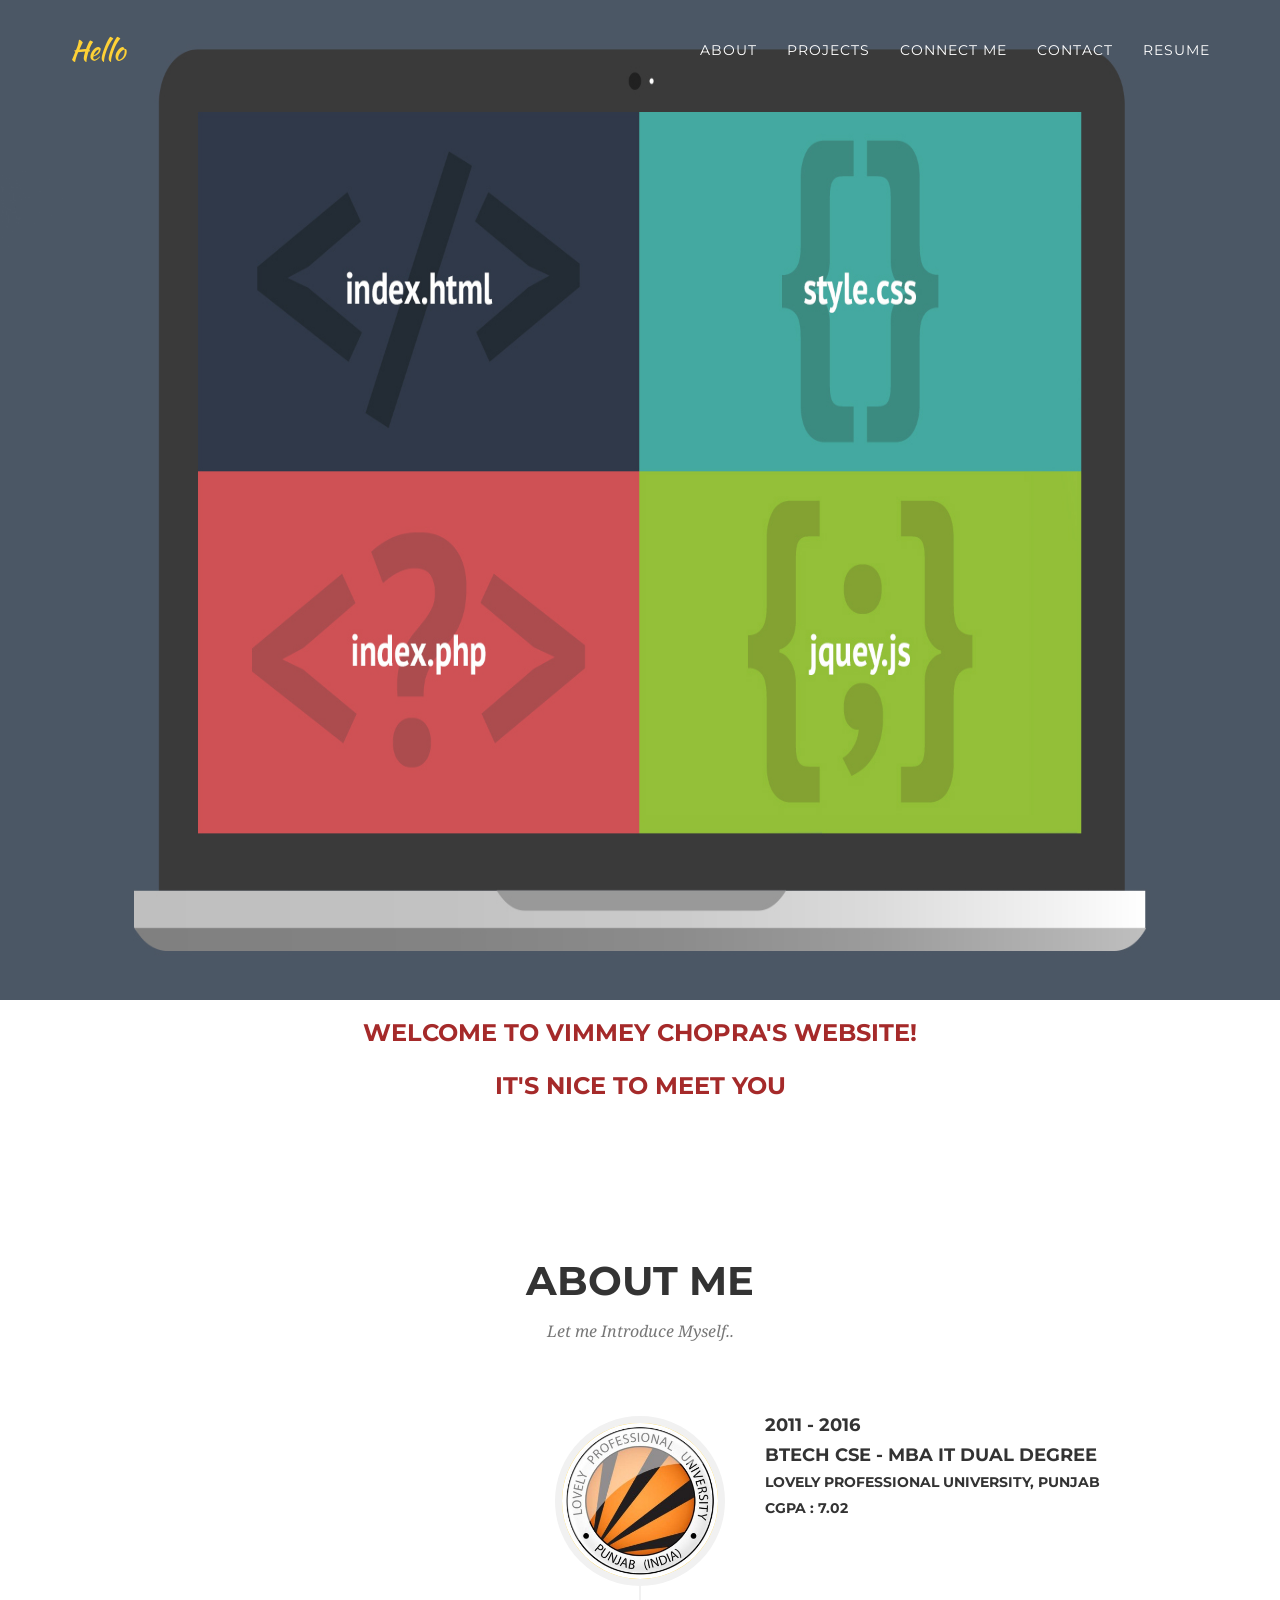
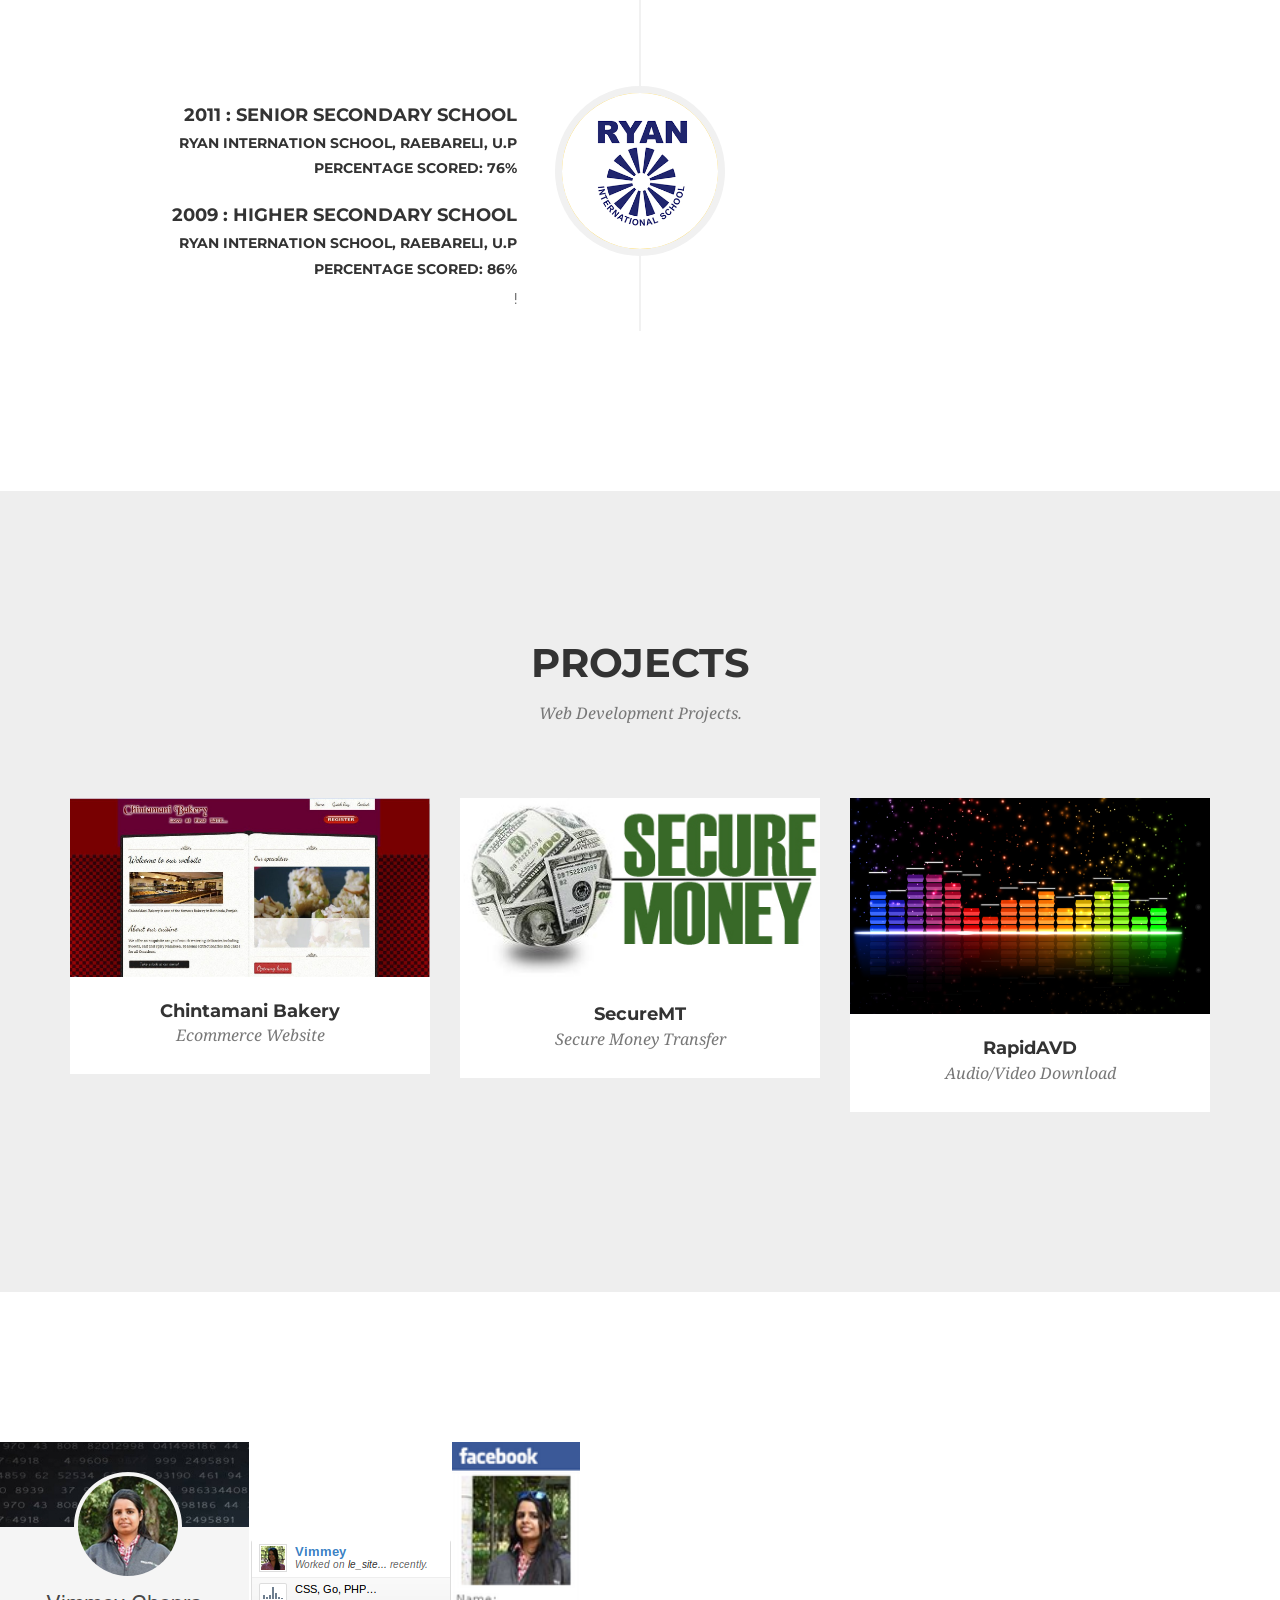
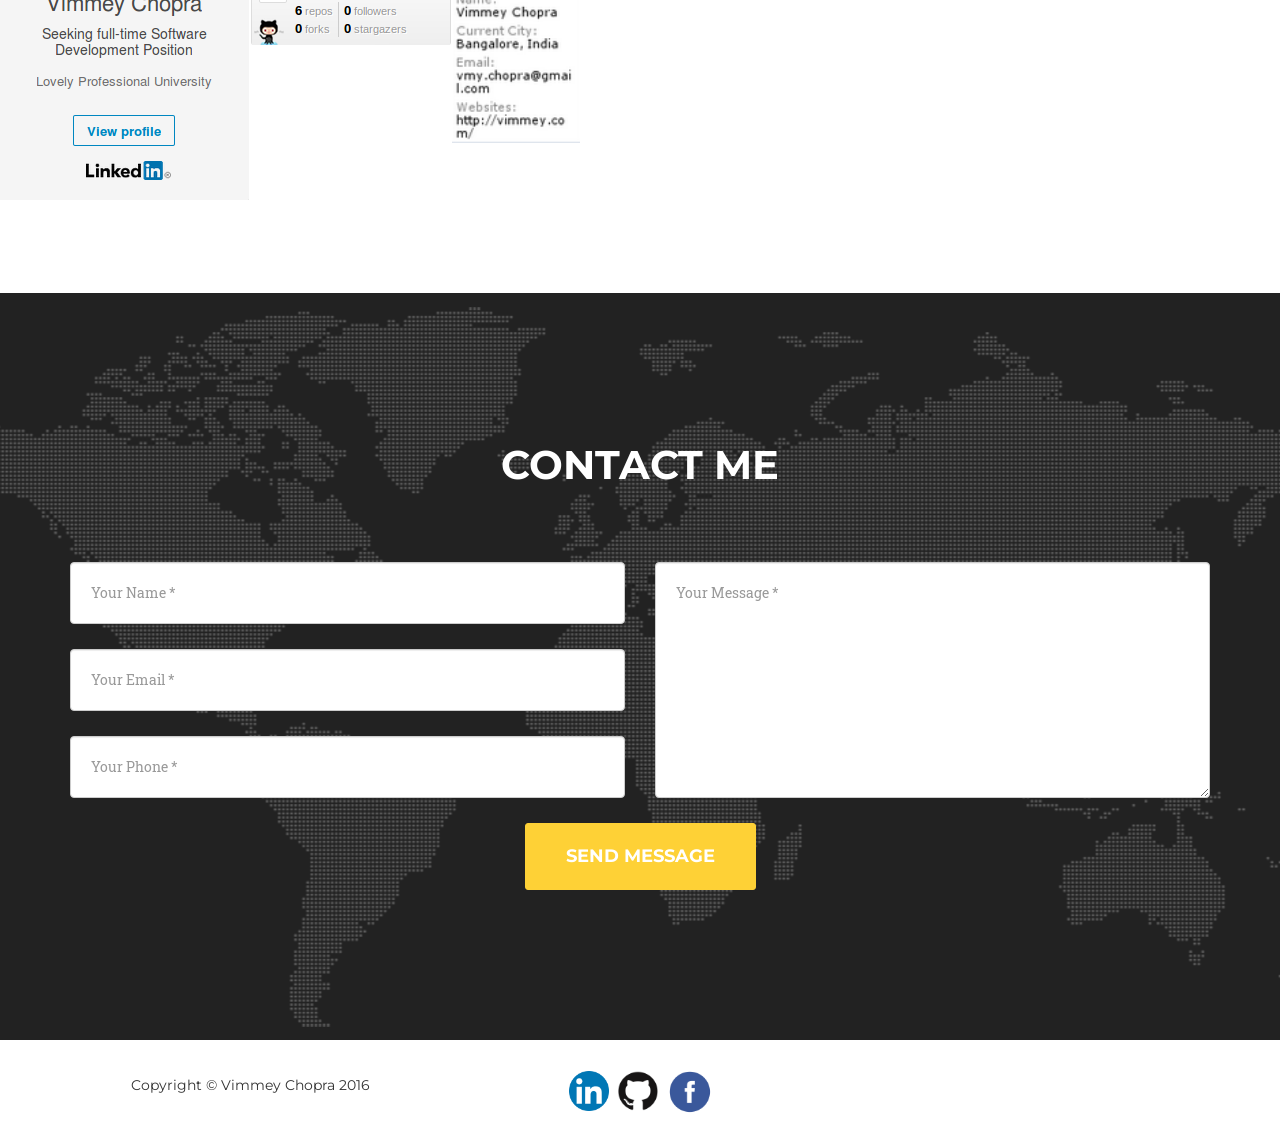
==== commit d7a6bf5b: "Minor change" ====
--- a/index.html
+++ b/index.html
@@ -53,7 +53,7 @@
                                     <!-- Navigation -->
                                     <nav id="mainNav" class="navbar navbar-default navbar-custom navbar-fixed-top">
                                         <div class="container">
-                                            
+
                                             <div class="navbar-header page-scroll">
                                                 <button type="button" class="navbar-toggle" data-toggle="collapse" data-target="#bs-example-navbar-collapse-1">
                                                     <span class="sr-only">Toggle navigation</span> Menu <i class="fa fa-bars"></i>
@@ -61,7 +61,7 @@
                                                 <a class="navbar-brand page-scroll" href="#page-top">Hello</a>
                                             </div>
 
-                                            
+
                                             <div class="collapse navbar-collapse" id="bs-example-navbar-collapse-1">
                                                 <ul class="nav navbar-nav navbar-right">
                                                     <li class="hidden">
@@ -134,7 +134,7 @@
                                                                     </div>
                                                                     <div class="timeline-panel">
                                                                         <div class="timeline-heading">
-                                                                            
+
                                                                             <div class="timeline-heading"><br>
                                                                                 <h4>2011 : Senior Secondary School</h4>
                                                                                 <h5 class="subheading">Ryan Internation School, Raebareli, U.P</h4>
@@ -219,14 +219,22 @@
                                                             </section>
 
                                                             <section id=connect>
-                                                                <table>
+                                                               <table>
 
                                                                     <tr>
-                                                                        <td style="text-indent: 5em;"><div class="LI-profile-badge"  data-version="v1" data-size="medium" data-locale="en_US" data-type="vertical" data-theme="light" data-vanity="vimmeychopra" ><a class="LI-simple-link" href='https://in.linkedin.com/in/vimmeychopra?trk=profile-badge'  target="_blank" >Vimmey Chopra</a></div></td>
-
-                                                                        <td style="text-indent: 5em; "><iframe src="http://githubbadge.appspot.com/vimmey" style="border: 0;height: 142px;width: 500px;overflow: hidden;" frameBorder="0"></iframe></td>
-                                                                        
-                                                                        <td style="text-indent: 5em;"><a href="https://www.facebook.com/vimmey.chopra" title="Vimmey Chopra" style="font-family: &quot;lucida grande&quot;,tahoma,verdana,arial,sans-serif; font-size: 15px; font-variant: normal; font-style: normal; font-weight: bold; color: #3B5998; text-decoration: none;width: 400px;height: 500px;" target="_TOP">Vimmey Chopra</a><br /><a href="https://www.facebook.com/vimmey.chopra" title="Vimmey Chopra" target="_TOP"><img class="img" src="https://badge.facebook.com/badge/1167532179.3373.784617706.png" style="border: 0px;width: 700px;height: 300px;" alt="" /></a><br /><a href="https://www.facebook.com/badges/" title="Make your own badge!" style="font-family: &quot;lucida grande&quot;,tahoma,verdana,arial,sans-serif; font-size: 15px; font-variant: normal; font-style: normal; font-weight: normal; color: #3B5998; text-decoration: none;" target="_TOP"></a></td>
+                                                                    <a href = "https://in.linkedin.com/in/vimmeychopra" target="_blank"><img src="img/linkdin1.png" align="left"></a>
+
+                                                                        <!-- <td style="text-indent: 5em; "><iframe src="http://githubbadge.appspot.com/vimmey" style="border: 0;height: 142px;width: 500px;overflow: hidden;" frameBorder="0"></iframe>
+ -->
+                                                                    <a href = "http://githubbadge.appspot.com/vimmey" target="_blank"><img src="img/git1.png" align="center"></a>
+
+                                                                     
+                                                                       <!--  <td style="text-indent: 15em; "><a href="https://www.facebook.com/vimmey.chopra" title="Vimmey Chopra" style="font-family: &quot;lucida grande&quot;,tahoma,verdana,arial,sans-serif; font-size: 11px; font-variant: normal; font-style: normal; font-weight: normal; color: #3B5998; text-decoration: none;" target="_TOP">Vimmey Chopra</a><br /><a href="https://www.facebook.com/vimmey.chopra" title="Vimmey Chopra" target="_TOP"><img class="img" src="https://badge.facebook.com/badge/1167532179.3373.784617706.png" style="border: 0px;" alt="" /></a><br /><a href="https://www.facebook.com/badges/" title="Make your own badge!" style="font-family: &quot;lucida grande&quot;,tahoma,verdana,arial,sans-serif; font-size: 11px; font-variant: normal; font-style: normal; font-weight: normal; color: #3B5998; text-decoration: none;" target="_TOP"></a></td> -->
+
+
+                                                                    <a href = "https://www.facebook.com/vimmey.chopra" target="_blank"><img src="img/fb1.png"   width="10%"></a>
+                                                                     
+
                                                                     </tr>
                                                                 </table>
                                                             </section>
@@ -296,7 +304,7 @@
                                                              </div>
                                                          </footer>
 
-                                                         
+
                                                          <div class="portfolio-modal modal fade" id="portfolioModal2" tabindex="-1" role="dialog" aria-hidden="true">
                                                             <div class="modal-dialog">
                                                                 <div class="modal-content">
@@ -345,7 +353,8 @@
                                                                                             <p class="item-intro text-muted">For Secure Money Transfer.</p>
                                                                                             <a href="http://www.vimmey.com/securemt" target="_blank"><img class="img-responsive img-centered" src="img/projects/secure9.jpg" alt="SecureMT">
 
-                                                                                                <p><a href="http://www.vimmey.com/securemt" target="_blank">SecureMT</a> is a website for secure money transfer between registered users.<br></p>
+                                                                                                <p style="color:black"><a href="http://www.vimmey.com/securemt" target="_blank">Developed a website for securemoney transfer  between registered user. One user can transfer to another user by using their mobile number registered with the website. It guarantees secure transfer with secure payment gateway. User can have all the details related to their account, balance amount and the transactions done by them along with its status.  
+.<br></p>
 
                                                                                                 <button type="button" class="btn btn-primary" data-dismiss="modal"><i class="fa fa-times"></i> Close Project</button>
                                                                                             </div>
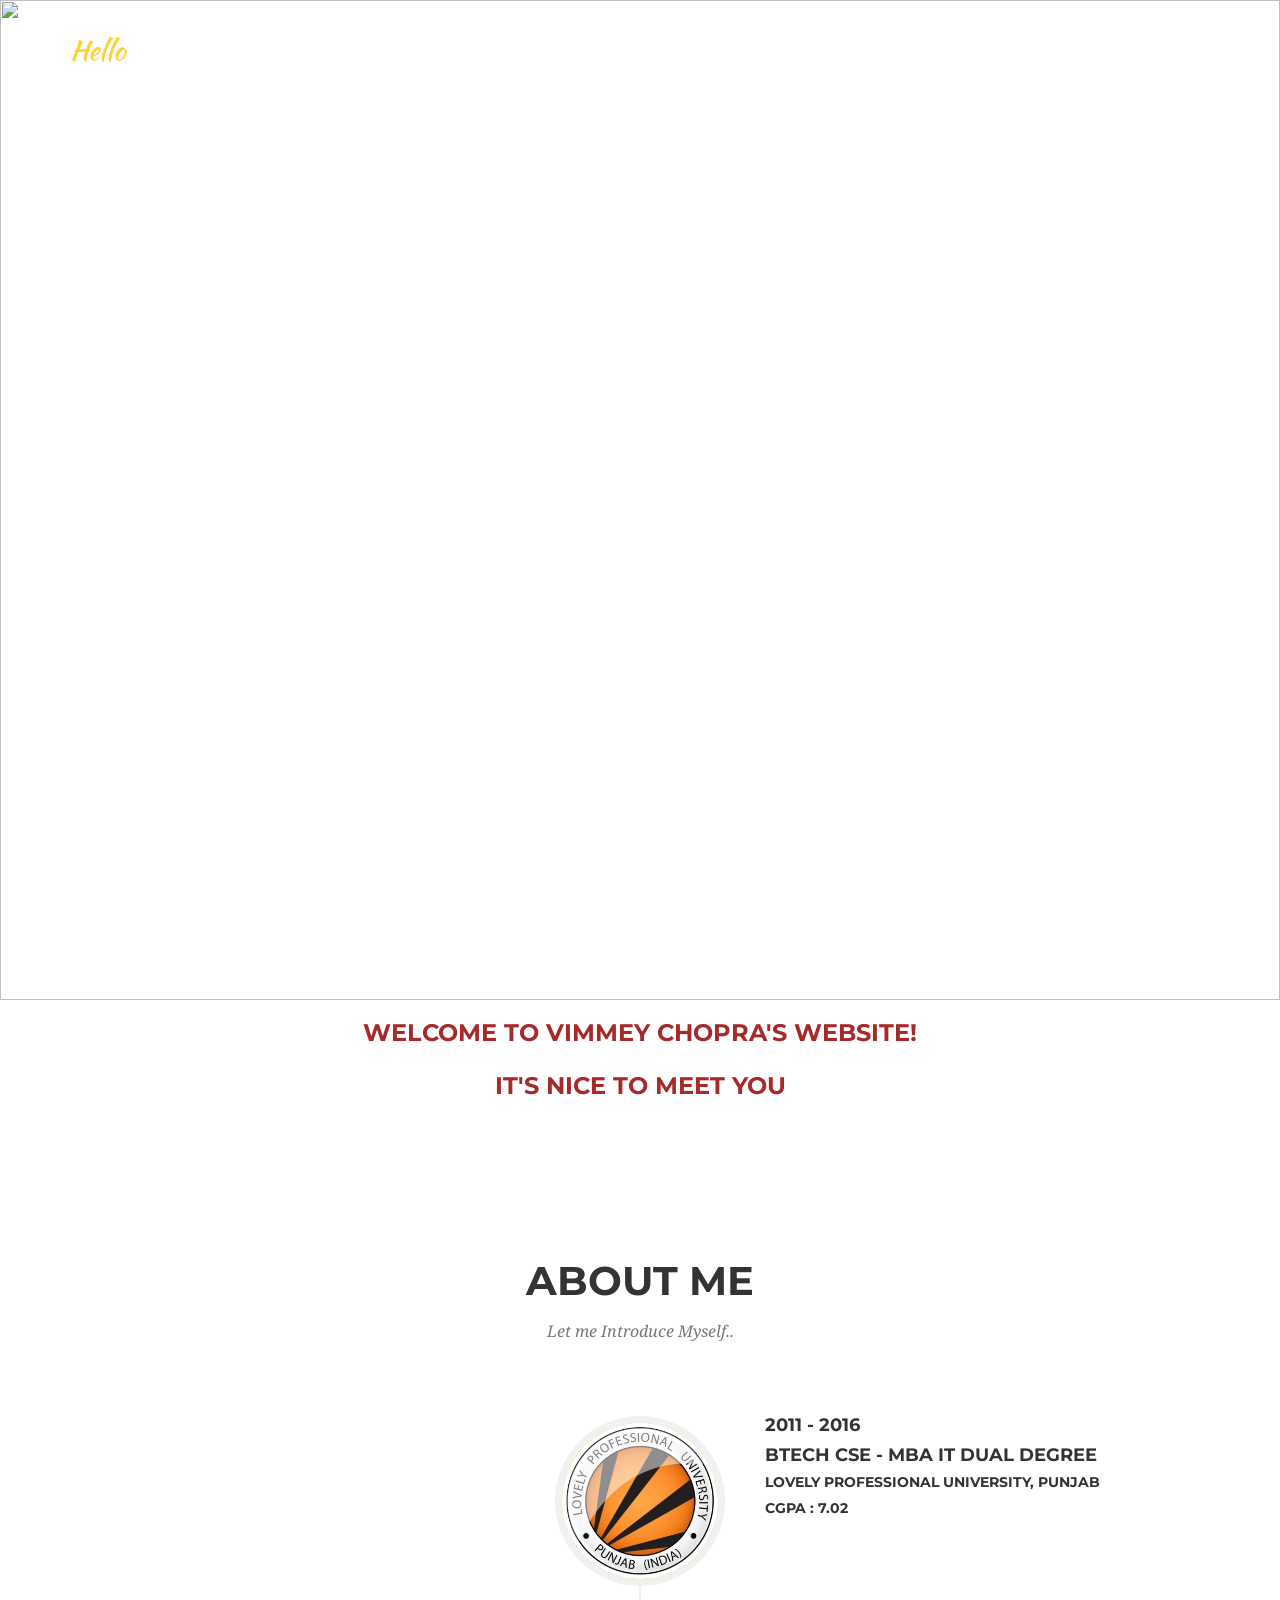
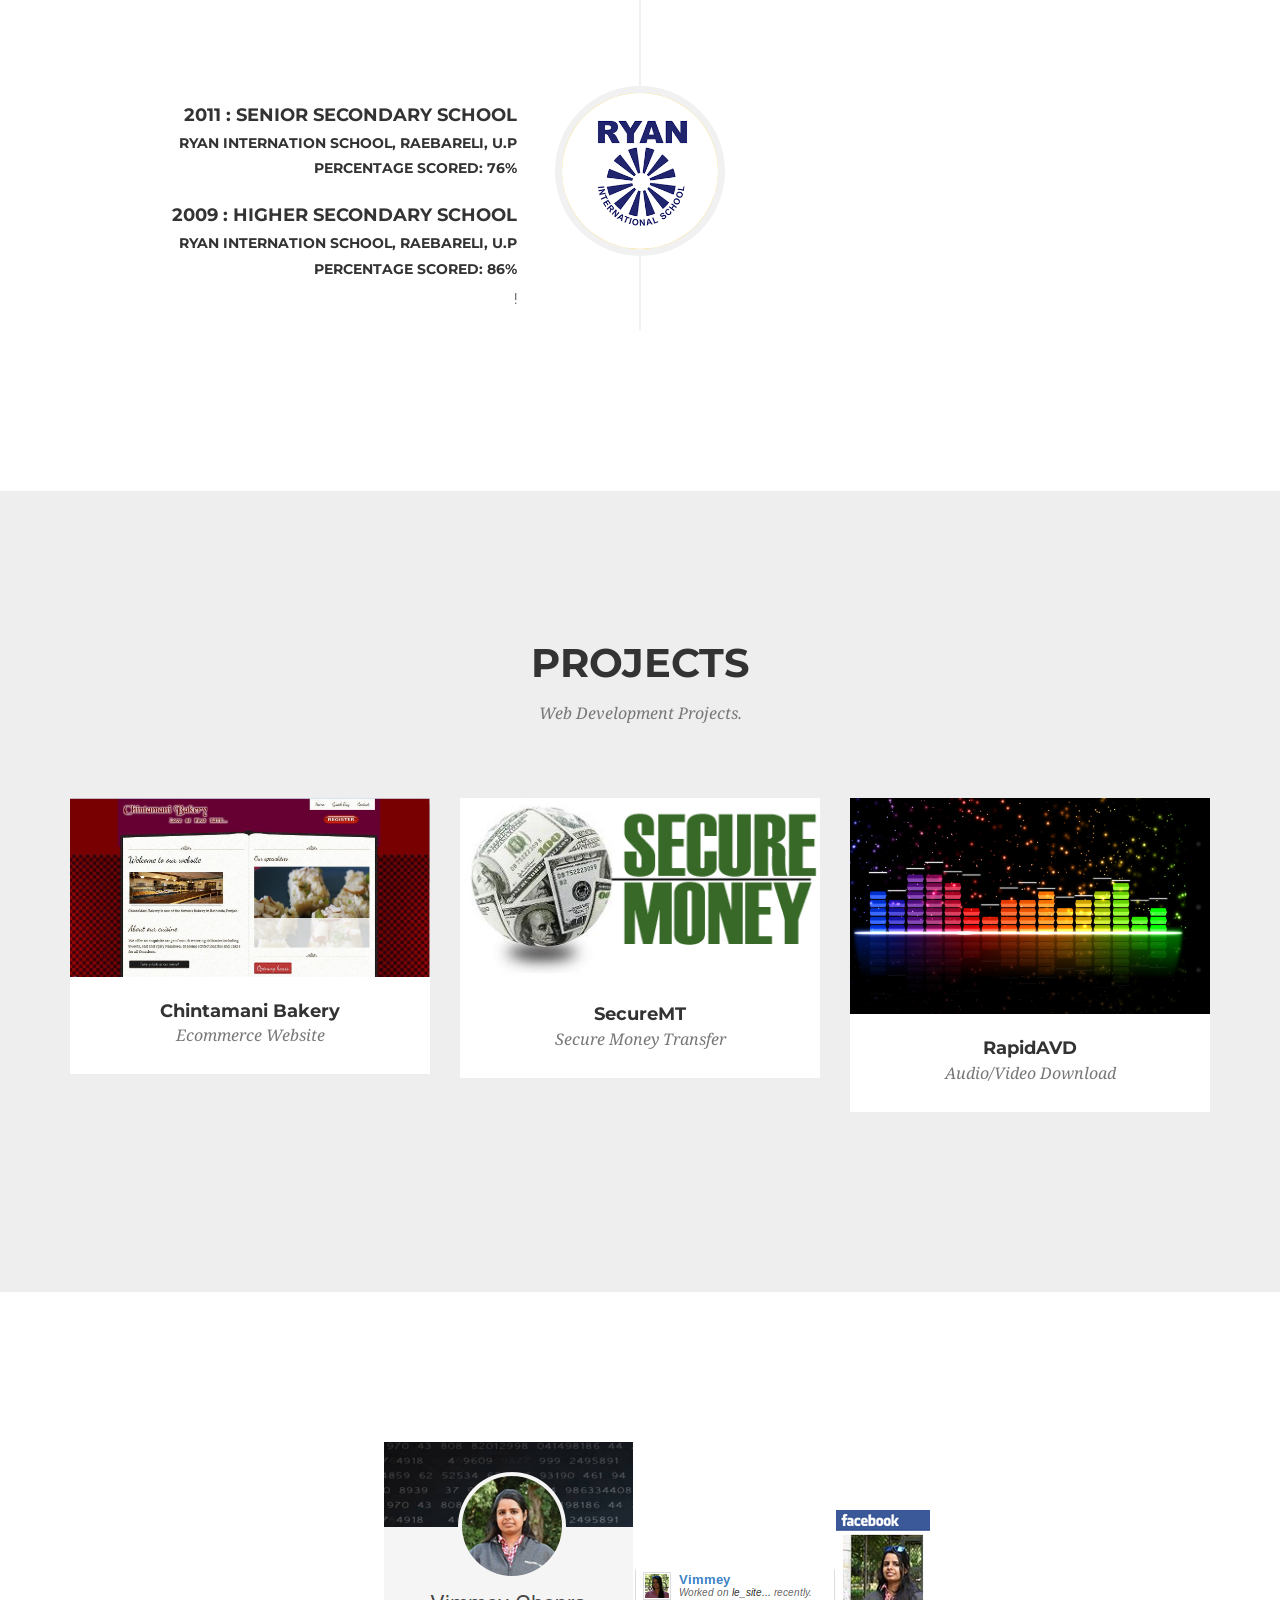
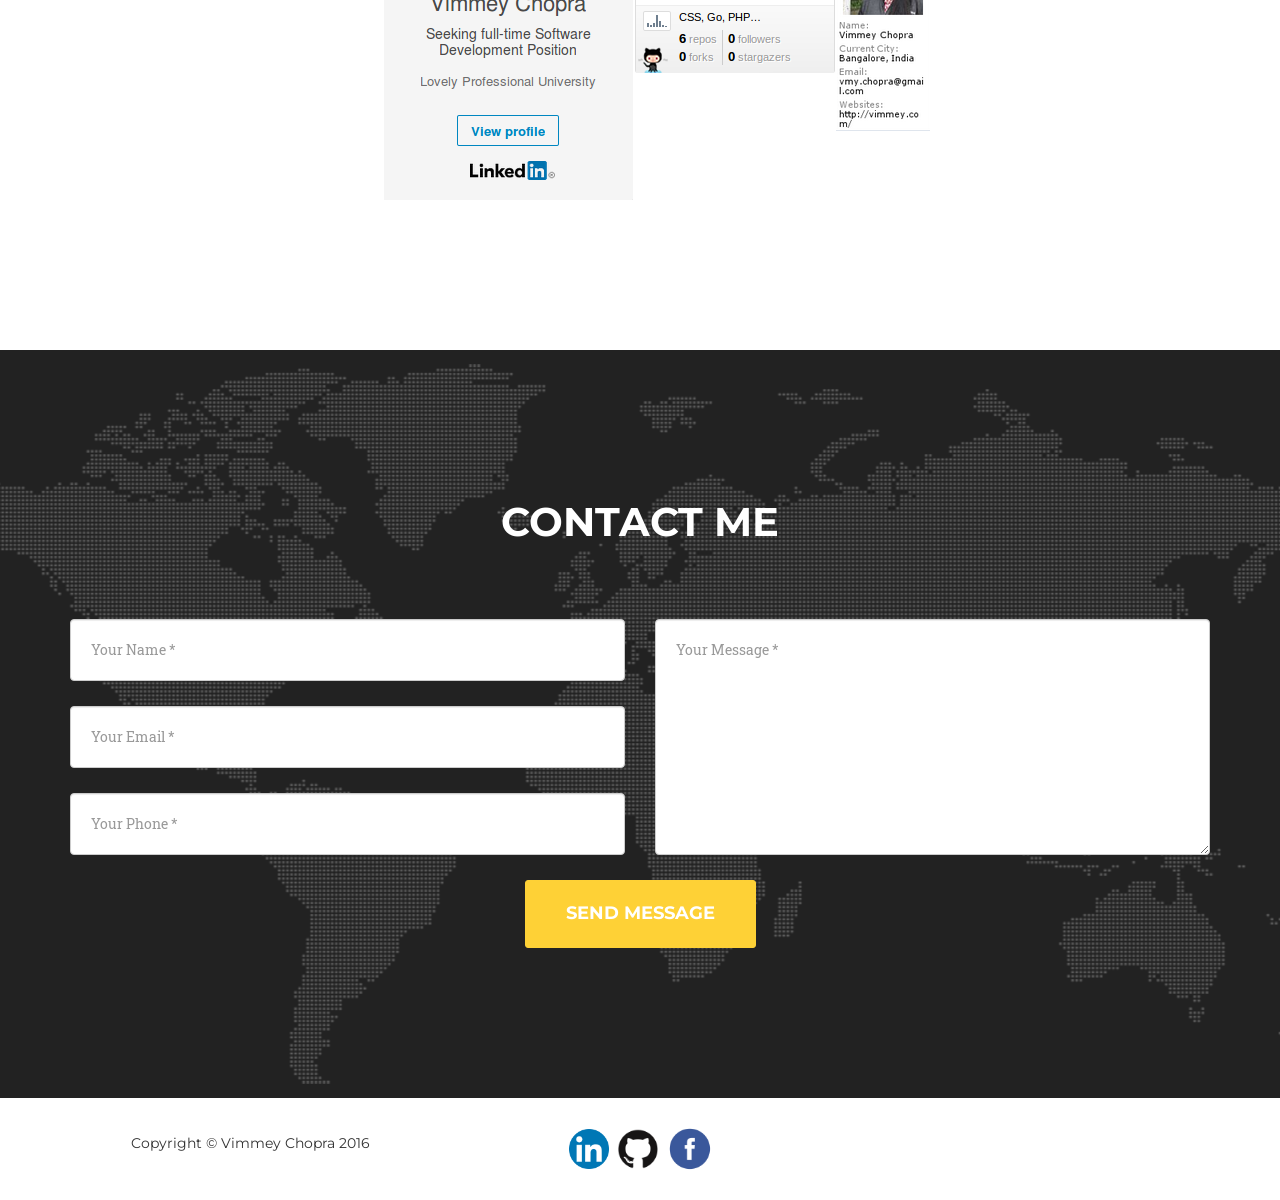
==== commit 6486abad: "Minor change as mail is triggered on new entry" ====
--- a/index.html
+++ b/index.html
@@ -91,7 +91,7 @@
                                         <!-- /.container-fluid -->
                                     </nav>
 
-                                    <img src="img/home1.jpg" height="1000px" width="100%">
+                                    <img src="img/home2.png" height="1000px" width="100%">
                                     <center> <h3 style="color:brown" >Welcome To Vimmey Chopra's Website! <br> <br> It's Nice To Meet You</h3></center>
 
                                     <!-- About Section -->
@@ -218,23 +218,28 @@
                                                                 </div>
                                                             </section>
 
-                                                            <section id=connect>
-                                                               <table>
+                                                            <section id=connect style="margin-left: 30%; margin-right: 30%;" >
+                                                               <table width=100%>
 
                                                                     <tr>
+                                                                        <td style="text-align:'center';" width=30%>
                                                                     <a href = "https://in.linkedin.com/in/vimmeychopra" target="_blank"><img src="img/linkdin1.png" align="left"></a>
 
                                                                         <!-- <td style="text-indent: 5em; "><iframe src="http://githubbadge.appspot.com/vimmey" style="border: 0;height: 142px;width: 500px;overflow: hidden;" frameBorder="0"></iframe>
  -->
+
+                                                                        <td width=30% align="center">
                                                                     <a href = "http://githubbadge.appspot.com/vimmey" target="_blank"><img src="img/git1.png" align="center"></a>
 
                                                                      
                                                                        <!--  <td style="text-indent: 15em; "><a href="https://www.facebook.com/vimmey.chopra" title="Vimmey Chopra" style="font-family: &quot;lucida grande&quot;,tahoma,verdana,arial,sans-serif; font-size: 11px; font-variant: normal; font-style: normal; font-weight: normal; color: #3B5998; text-decoration: none;" target="_TOP">Vimmey Chopra</a><br /><a href="https://www.facebook.com/vimmey.chopra" title="Vimmey Chopra" target="_TOP"><img class="img" src="https://badge.facebook.com/badge/1167532179.3373.784617706.png" style="border: 0px;" alt="" /></a><br /><a href="https://www.facebook.com/badges/" title="Make your own badge!" style="font-family: &quot;lucida grande&quot;,tahoma,verdana,arial,sans-serif; font-size: 11px; font-variant: normal; font-style: normal; font-weight: normal; color: #3B5998; text-decoration: none;" target="_TOP"></a></td> -->
 
 
-                                                                    <a href = "https://www.facebook.com/vimmey.chopra" target="_blank"><img src="img/fb1.png"   width="10%"></a>
+                                                                        <td width=30% align="center">
+                                                                    <a href = "https://www.facebook.com/vimmey.chopra" target="_blank"><img src="img/fb1.png" </a>
                                                                      
 
+                                                                        </td>
                                                                     </tr>
                                                                 </table>
                                                             </section>
@@ -353,7 +358,7 @@
                                                                                             <p class="item-intro text-muted">For Secure Money Transfer.</p>
                                                                                             <a href="http://www.vimmey.com/securemt" target="_blank"><img class="img-responsive img-centered" src="img/projects/secure9.jpg" alt="SecureMT">
 
-                                                                                                <p style="color:black"><a href="http://www.vimmey.com/securemt" target="_blank">Developed a website for securemoney transfer  between registered user. One user can transfer to another user by using their mobile number registered with the website. It guarantees secure transfer with secure payment gateway. User can have all the details related to their account, balance amount and the transactions done by them along with its status.  
+                                                                                                <p style="color:black"><a href="http://www.vimmey.com/securemt" target="_blank"></a>Developed a website for securemoney transfer  between registered user. One user can transfer to another user by using their mobile number registered with the website. It guarantees secure transfer with secure payment gateway. User can have all the details related to their account, balance amount and the transactions done by them along with its status.  
 .<br></p>
 
                                                                                                 <button type="button" class="btn btn-primary" data-dismiss="modal"><i class="fa fa-times"></i> Close Project</button>
@@ -384,7 +389,10 @@
                                                                                                 <p class="item-intro text-muted">For downloading Audio/Video Files.</p>
                                                                                                 <a href="http://www.vimmey.com/rapidavd" target="_blank"><img class="img-responsive img-centered" src="img/projects/music.jpg" alt="RapidAVD">
 
-                                                                                                    <p><a href="http://www.vimmey.com/rapidavd" target="_blank">RapidAVD</a> is a website where a registered user can download audio and video files.<br></p>
+                                                                                                    <p><a href="http://www.vimmey.com/rapidavd" target="_blank"> </a> Developed a platform to download audio/video from any
+supported multimedia URL. Audio from a Video URL can also be
+extracted. Exposed REST API’s to getAudio and to getVideo. Valid
+authorization token is required to access features through the APIs..<br></p>
 
                                                                                                     <button type="button" class="btn btn-primary" data-dismiss="modal"><i class="fa fa-times"></i> Close Project</button>
                                                                                                 </div>
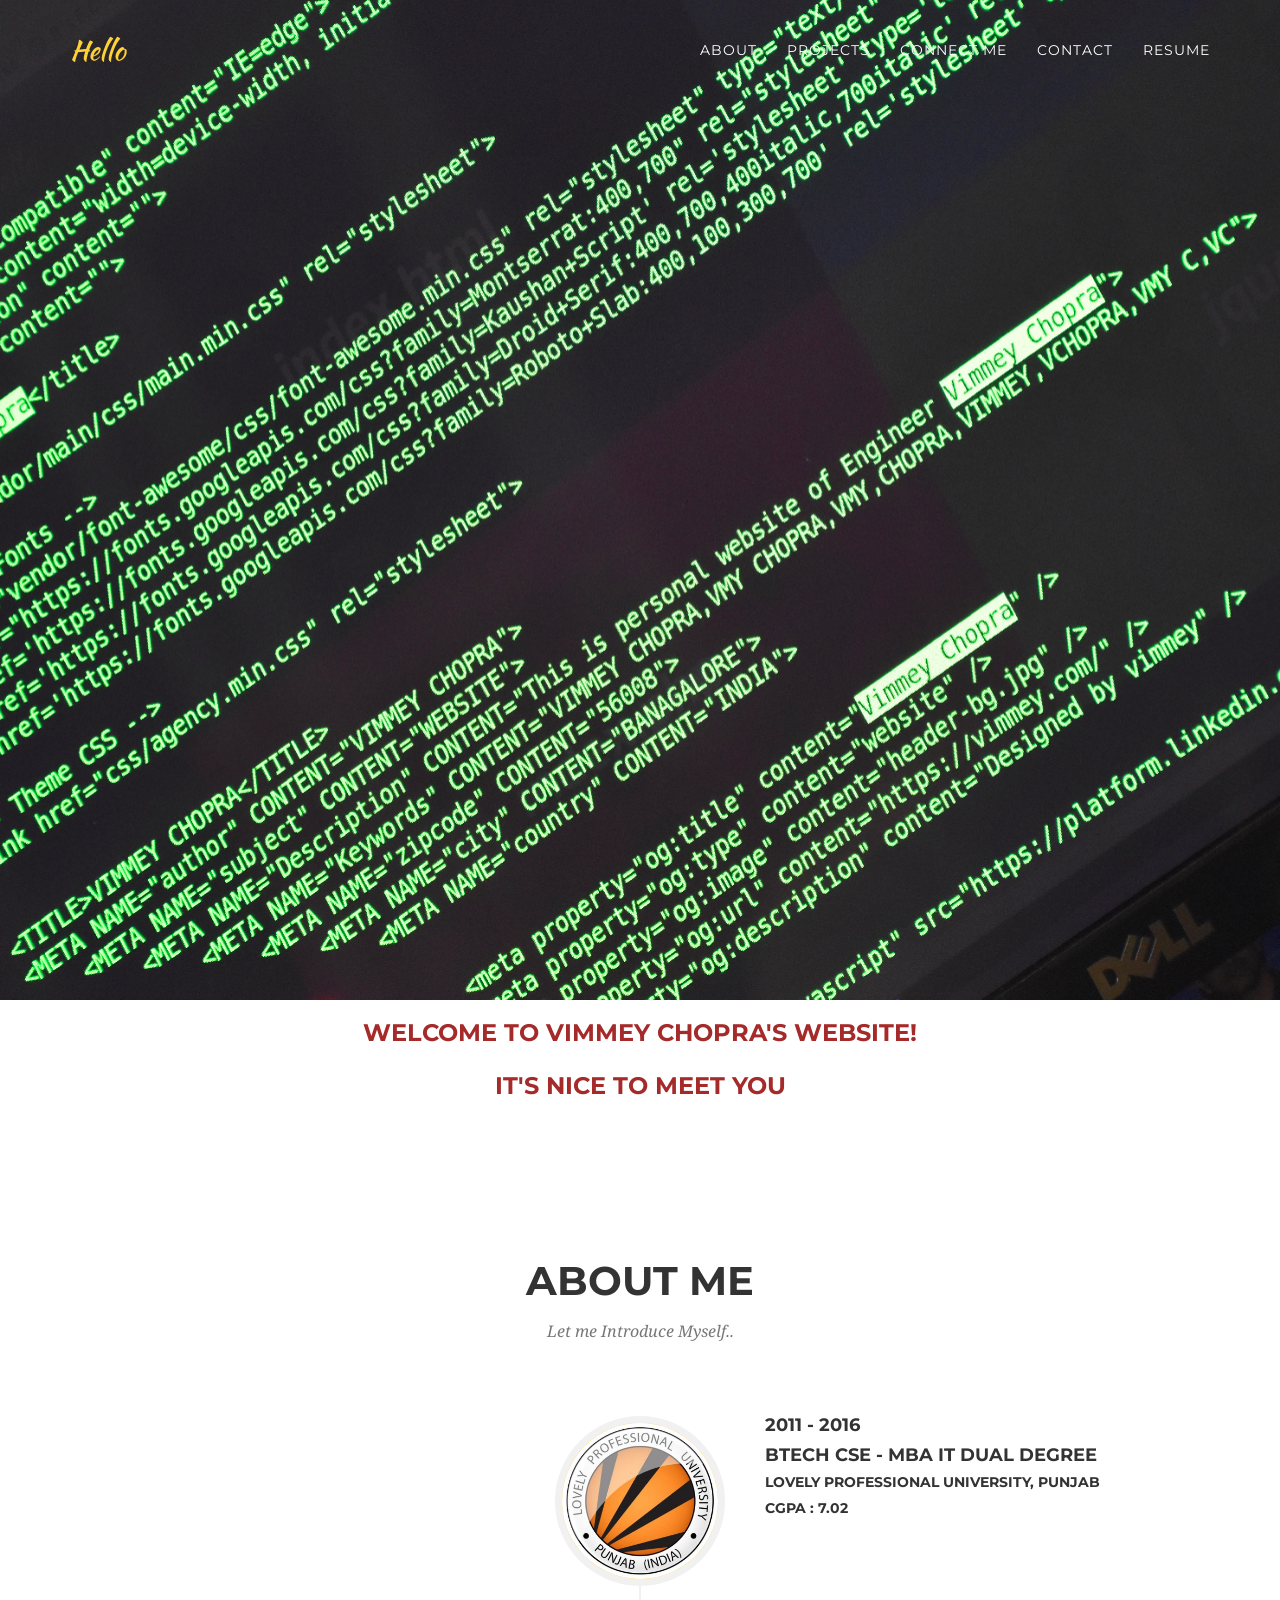
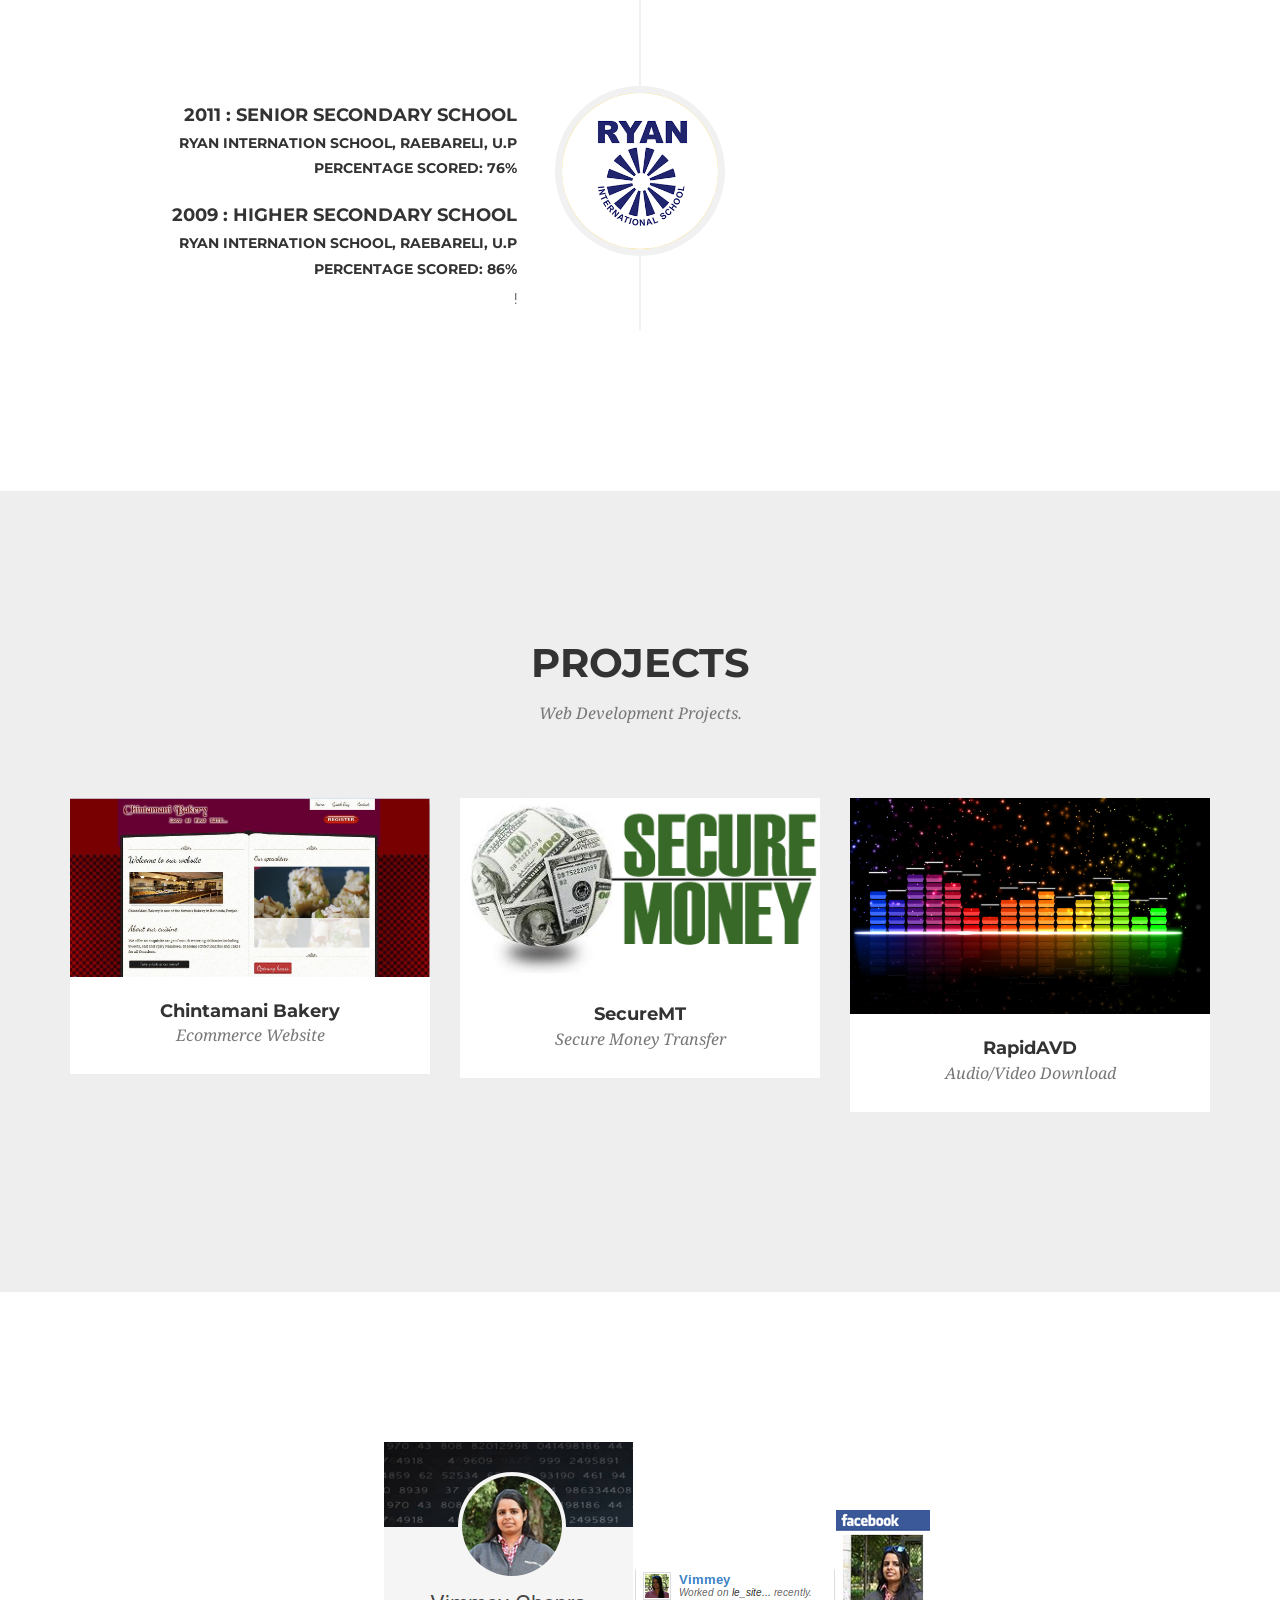
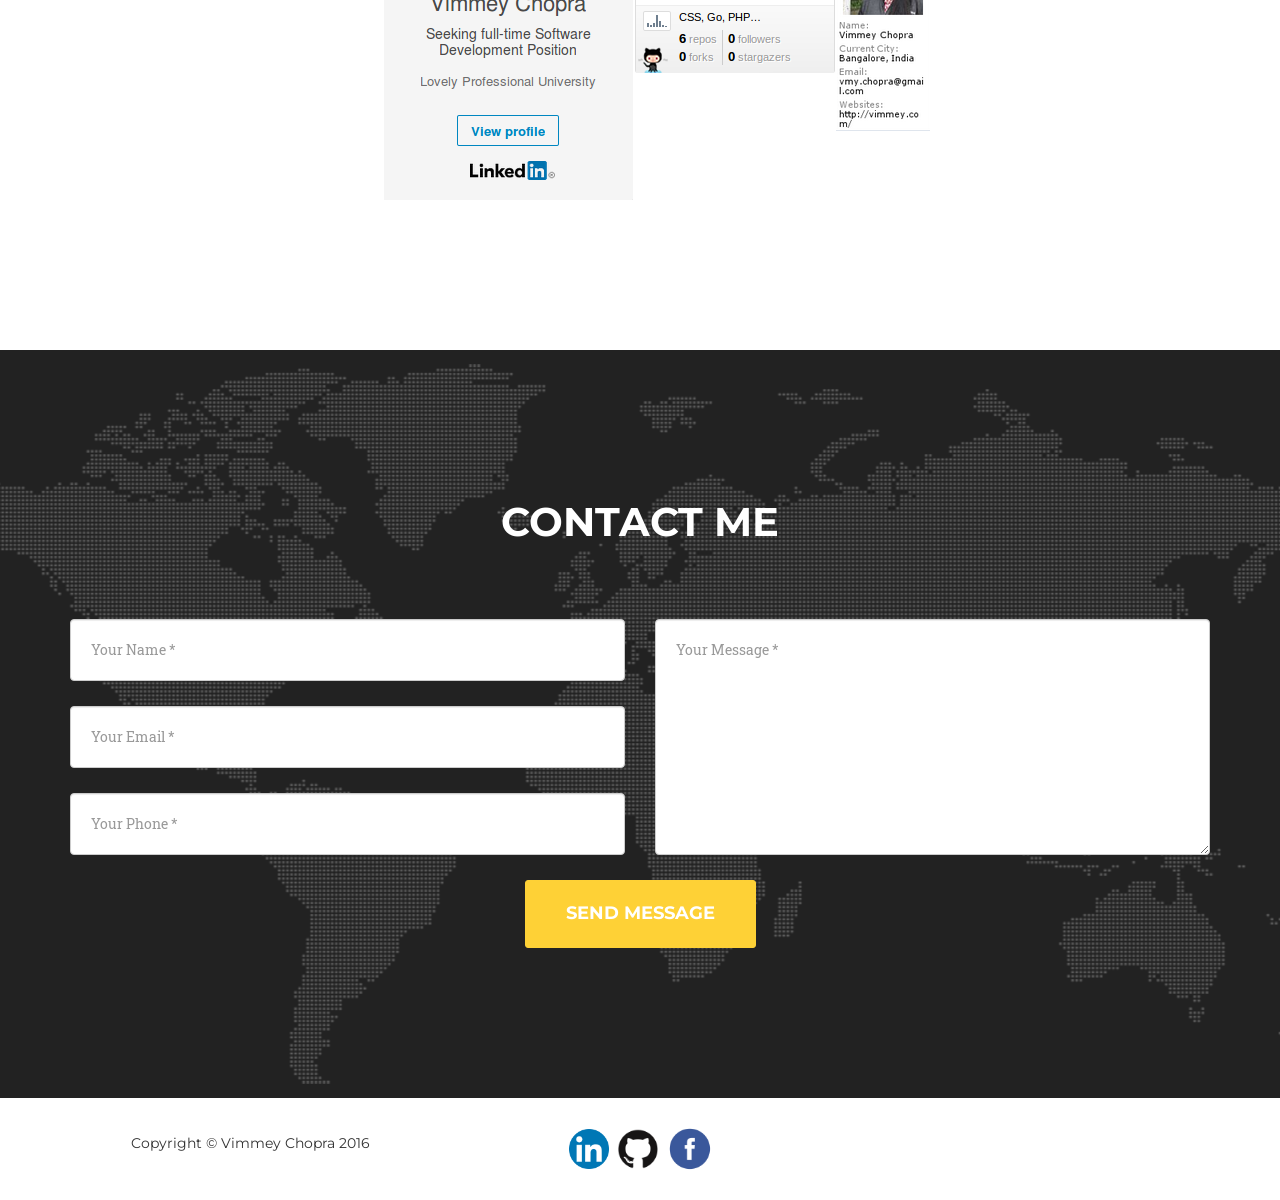
==== commit 836650bd: "Minor change as mail is triggered on new entry AND adding a page for cv and resume downloads" ====
--- a/index.html
+++ b/index.html
@@ -13,7 +13,6 @@
 
         <link href="vendor/main/css/main.min.css" rel="stylesheet">
 
-        <!-- Custom Fonts -->
         <link href="vendor/font-awesome/css/font-awesome.min.css" rel="stylesheet" type="text/css">
         <link href="https://fonts.googleapis.com/css?family=Montserrat:400,700" rel="stylesheet" type="text/css">
         <link href='https://fonts.googleapis.com/css?family=Kaushan+Script' rel='stylesheet' type='text/css'>
@@ -230,10 +229,8 @@
 
                                                                         <td width=30% align="center">
                                                                     <a href = "http://githubbadge.appspot.com/vimmey" target="_blank"><img src="img/git1.png" align="center"></a>
-
-                                                                     
-                                                                       <!--  <td style="text-indent: 15em; "><a href="https://www.facebook.com/vimmey.chopra" title="Vimmey Chopra" style="font-family: &quot;lucida grande&quot;,tahoma,verdana,arial,sans-serif; font-size: 11px; font-variant: normal; font-style: normal; font-weight: normal; color: #3B5998; text-decoration: none;" target="_TOP">Vimmey Chopra</a><br /><a href="https://www.facebook.com/vimmey.chopra" title="Vimmey Chopra" target="_TOP"><img class="img" src="https://badge.facebook.com/badge/1167532179.3373.784617706.png" style="border: 0px;" alt="" /></a><br /><a href="https://www.facebook.com/badges/" title="Make your own badge!" style="font-family: &quot;lucida grande&quot;,tahoma,verdana,arial,sans-serif; font-size: 11px; font-variant: normal; font-style: normal; font-weight: normal; color: #3B5998; text-decoration: none;" target="_TOP"></a></td> -->
-
+                                                                  
+                                                                      
 
                                                                         <td width=30% align="center">
                                                                     <a href = "https://www.facebook.com/vimmey.chopra" target="_blank"><img src="img/fb1.png" </a>
@@ -328,7 +325,9 @@
                                                                                     <a href="http://www.vimmey.com/chintamani/" target="_blank"><img class="img-responsive img-centered" src="img/projects/ch2.jpg" alt="Chintamani Bakery">
 
                                                                                         <p><a href="http://www.vimmey.com/chintamani/" target="_blank">Chintamani Bakery</a> is a ecommerce website for Chintamani bakery situated in <b>Bathinda, Punjab.</b><br>
-                                                                                            Here, customer can browse, have the details of bakery item and order it from the menu list depending on different categories or occasions </p>
+                                                                                          This helped their customers browse and order items online.
+This also helped Chintamani Bakery grow their business online and
+gave them a better web presence. </p>
 
                                                                                             <button type="button" class="btn btn-primary" data-dismiss="modal"><i class="fa fa-times"></i> Close Project</button>
                                                                                         </div>
